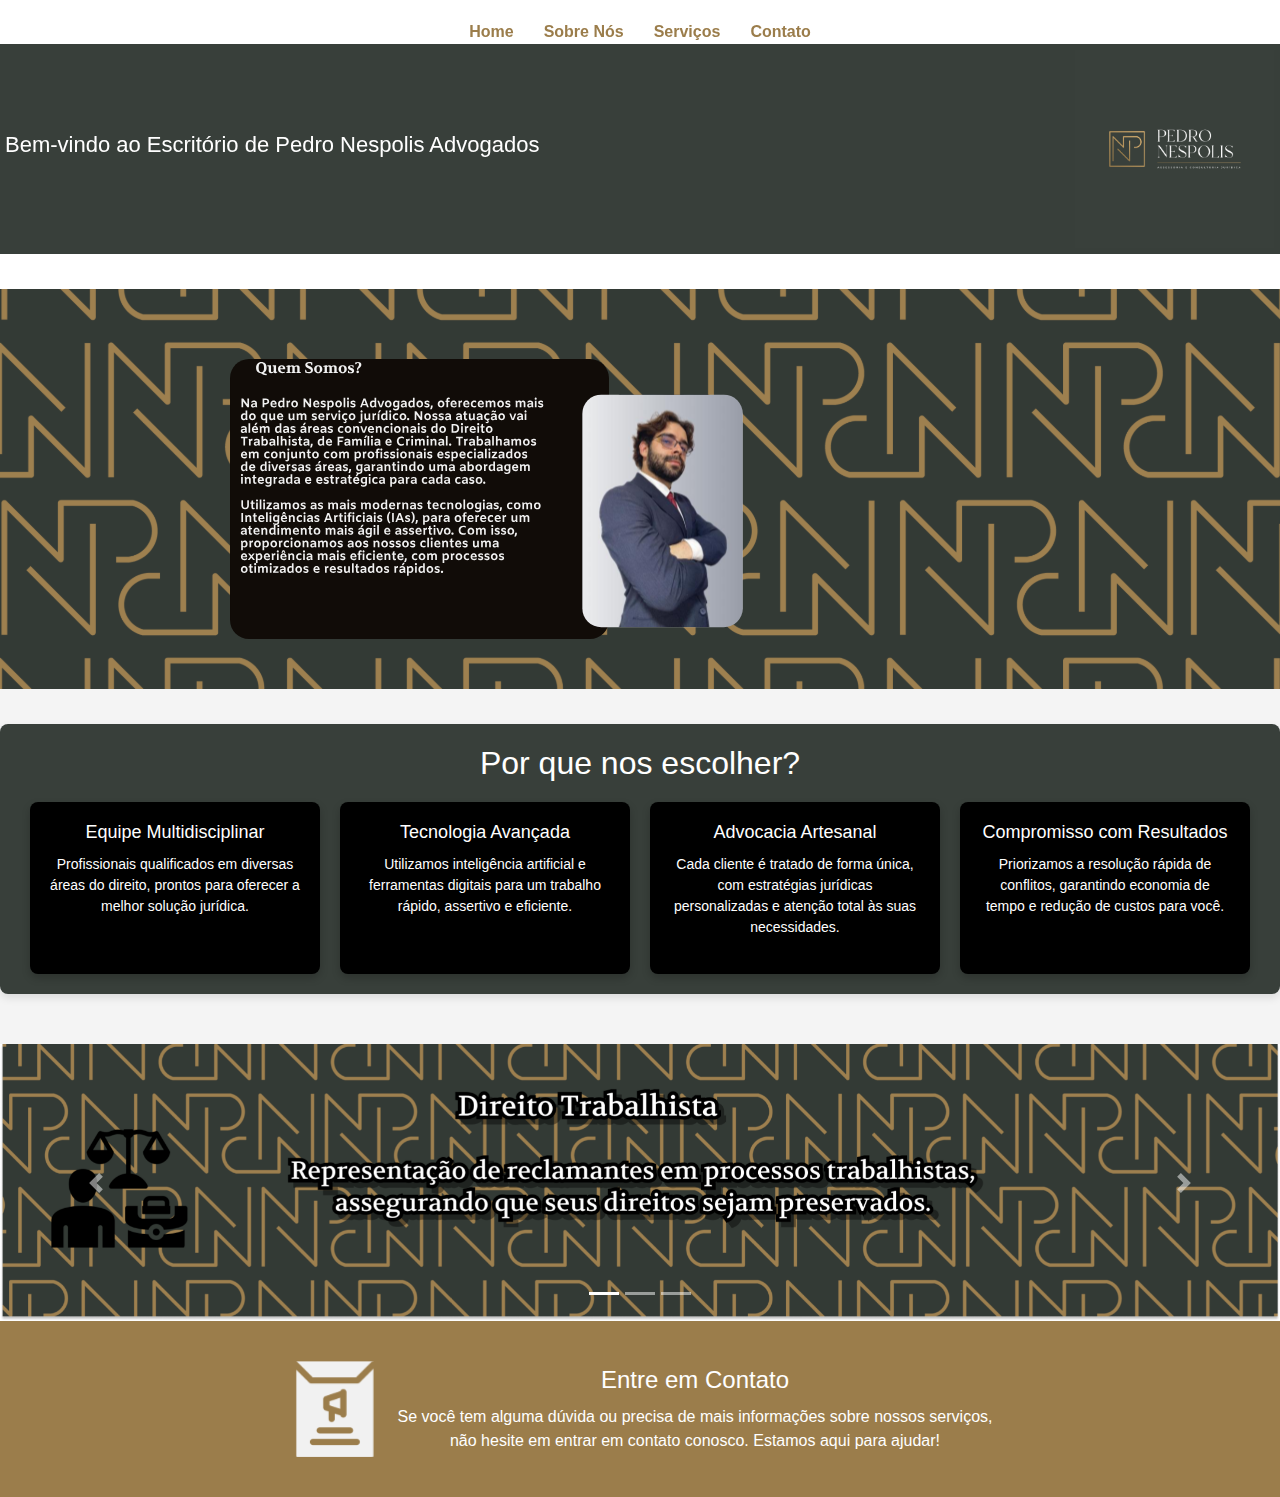
==== index.html @ 5052910b "Atualizei o estilo do conteiner e coloquei as imagens do carrocel" ====
<!DOCTYPE html>
<html lang="pt-br">
<head>
    <meta charset="UTF-8">
    <meta name="viewport" content="width=device-width, initial-scale=1.0">
    <link rel="stylesheet" href="css/style.css">
    <link rel="stylesheet" href="css/responsive.css">
    <link rel="stylesheet" href="https://unpkg.com/aos@2.3.1/dist/aos.css" />
    <link rel="stylesheet" href="https://stackpath.bootstrapcdn.com/bootstrap/4.5.2/css/bootstrap.min.css">
    <title>Advogado</title>
</head>
<body>
   
    <header>
     
        <nav>
            <ul data-aos="fade-left">
                <li><a href="#home">Home</a></li>
                <li><a href="sobrenós.html">Sobre Nós</a></li>
                <li><a href="servicos.html">Serviços</a></li>
                <li class="dropdown">
                    <a href="#contato">Contato</a>
                    <div class="dropdown-content">
                        <a href="https://wa.me/1234567890" target="_blank">WhatsApp</a>
                        <a href="mailto:example@example.com">Email</a>
                        <a href="https://instagram.com/yourprofile" target="_blank">Instagram</a>
                        <a href="https://linkedin.com/in/yourprofile" target="_blank">LinkedIn</a>
                        </div>
            </ul>
        </nav>

        <div class="logo-container">
            <h2 data-aos="fade-up">Bem-vindo ao Escritório de Pedro Nespolis Advogados</h2>
            <div class="logo">
                <img src="images/logo_principal.png" alt="Logo do Site">
            </div>
        </div>
    </header>
    <main>
        <section id="quem-somos">
            <div class="imagem-container">
                <img src="images/pattern_brilhante .svg" alt="Padrão de Fundo Quem Somos" class="imagem-principal">
                <div class="box-container">
                    <img src="images/Group 8.svg" alt="Informações Quem Somos" class="imagem-menor">
                </div>
            </div>
        </section>

        <section id="por-que-nos-escolher">
            <div class="section-container">
                <h2>Por que nos escolher?</h2>
                <div class="quadrados-container">
                    <div class="quadrado">
                        <h3>Equipe Multidisciplinar</h3>
                        <p>Profissionais qualificados em diversas áreas do direito, prontos para oferecer a melhor solução jurídica.</p>
                    </div>
                    <div class="quadrado">
                        <h3>Tecnologia Avançada</h3>
                        <p>Utilizamos inteligência artificial e ferramentas digitais para um trabalho rápido, assertivo e eficiente.</p>
                    </div>
                    <div class="quadrado">
                        <h3>Advocacia Artesanal</h3>
                        <p>Cada cliente é tratado de forma única, com estratégias jurídicas personalizadas e atenção total às suas necessidades.</p>
                    </div>
                    <div class="quadrado">
                        <h3>Compromisso com Resultados</h3>
                        <p>Priorizamos a resolução rápida de conflitos, garantindo economia de tempo e redução de custos para você.</p>
                    </div>
                </div>
            </div>
        </section>

        <!-- Seção de Carrossel -->
        <section id="carrossel">
            <div id="carouselExampleIndicators" class="carousel">
                <ol class="carousel-indicators">
                    <li data-target="#carouselExampleIndicators" data-slide-to="0" class="active"></li>
                    <li data-target="#carouselExampleIndicators" data-slide-to="1"></li>
                    <li data-target="#carouselExampleIndicators" data-slide-to="2"></li>
                </ol>
                <div class="carousel-inner">
                    <div class="carousel-item active">
                        <img src="images/trab_ca.png" class="d-block w-100" alt="Imagem 1">
                    </div>
                    <div class="carousel-item">
                        <img src="images/fam_ca.png" class="d-block w-100" alt="Imagem 2">
                    </div>
                    <div class="carousel-item">
                        <img src="images/crim_ca.png" class="d-block w-100" alt="Imagem 3">
                    </div>
                </div>
                <a class="carousel-control-prev" href="#carouselExampleIndicators" role="button" data-slide="prev">
                    <span class="carousel-control-prev-icon" aria-hidden="true"></span>
                    <span class="sr-only">Previous</span>
                </a>
                <a class="carousel-control-next" href="#carouselExampleIndicators" role="button" data-slide="next">
                    <span class="carousel-control-next-icon" aria-hidden="true"></span>
                    <span class="sr-only">Next</span>
                </a>
            </div>
        </section>

        <!-- Seção Entre em Contato -->
        <section id="entre-em-contato">
            <div class="container">
                <img src="images/contato.svg" alt="Logo Pequena" class="logo-pequena pulse-logo">
                <div class="texto-container">
                    <h2 class="pulse-text">Entre em Contato</h2>
                    <p class="pulse-text"> Se você tem alguma dúvida ou precisa de mais informações sobre nossos serviços, não hesite em entrar em contato conosco. Estamos aqui para ajudar!</p>
                </div>
            </div>
        </section>
        
    </main>

    <script src="https://unpkg.com/aos@2.3.1/dist/aos.js"></script>
    <script src="https://code.jquery.com/jquery-3.5.1.slim.min.js"></script>
    <script src="https://cdn.jsdelivr.net/npm/@popperjs/core@2.9.2/dist/umd/popper.min.js"></script>
    <script src="https://stackpath.bootstrapcdn.com/bootstrap/4.5.2/js/bootstrap.min.js"></script>
    <script>
        AOS.init();
    </script>
</body>
</html>
---- css/style.css ----
* {
    margin:0;
    padding:0;
    box-sizing: border-box;

}

body{
    font-family: Arial, Helvetica, sans-serif;
    background-color: #F4F4F4;

}
header {
    background-color: white;
    padding: 20px 0;
    text-align: center;
  }
  
  header ul {
    list-style: none;
    padding: 0;
    margin: 0;
    display: flex;
    justify-content: center;
  }
  
  header ul li {
    margin: 0 15px;
  }
  
  header ul li a {
    text-decoration: none;
    color: #9B7D4B;
    font-weight: bold;
  }
  .dropdown {
    position: relative;
}

.dropdown-content {
    display: none;
    position: absolute;
    background-color: #fff;
    min-width: 160px;
    box-shadow: 0px 8px 16px 0px rgba(0,0,0,0.2);
    z-index: 1;
    top: 100%;
    left: 0;
    text-align: left;
    padding: 10px 0;
}

.dropdown-content a {
    color: #9B7D4B;
    padding: 12px 16px;
    text-decoration: none;
    display: block;
}

.dropdown-content a:hover {
    background-color: #f1f1f1;
}

.dropdown:hover .dropdown-content {
    display: block;
}

.dropdown:hover > a {
    color: #6B4F33;
}
  
  .logo-container {
    background-color:#383F3A;
    padding: 5px;
    display: flex;
    justify-content: space-between;
    align-items: center;
  }
  .logo-container h2{
    color:white;
    font-size: 22px;
  }
  
  .logo img {
    height: 200px;
  }
  
/* Container da imagem maior */
.imagem-container {
    top: 15px;
    position: relative; 
    width: 100%;
    height: 400px;
    overflow: hidden; 
    padding: 10px;
    display: flex;
    justify-content: center;
    align-items: center;
}

/* Container para a caixa de texto e imagem menor */
.box-container {
    position: absolute; 
    bottom: 50px; 
    right: 100px; 
    display: flex; 
    align-items: center; 
    justify-content: center; 
    z-index: 10; 
    background-color: transparent; 
}

/* Imagem menor */
.imagem-menor {
    width: 950px; 
    height: auto; 
    object-fit: contain;
}

/* Seção Por que nos escolher */
#por-que-nos-escolher {
    padding: 50px 0;
    background-color: #f4f4f4; 
    text-align: center; 
}

/* Container da seção */
/* Container verde */
.section-container {
    background-color: #383F3A; 
    padding: 20px; 
    border-radius: 8px; 
    box-shadow: 0 4px 8px rgba(0, 0, 0, 0.1); 
    position: relative; 
}

/* Título da seção */
.section-container h2 {
    text-align: center; 
    color: white; 
    margin-bottom: 20px; 
}

/* Container dos quadrados */
.quadrados-container {
    display: flex;
    flex-wrap: wrap;
    gap: 20px; 
    justify-content: center; 
}

/* Quadrados */
.quadrado {
    background-color: black;
    color: white;
    padding: 20px;
    width: calc(25% - 20px); 
    box-sizing: border-box;
    border-radius: 8px; 
    box-shadow: 0 4px 8px rgba(0, 0, 0, 0.2); 
    transition: transform 0.3s, box-shadow 0.3s; 
}

.quadrado:hover {
    transform: scale(1.05); /* Aumenta o tamanho ao passar o mouse */
    box-shadow: 0 8px 16px rgba(0, 0, 0, 0.3); 
}

.quadrado h3 {
    font-size: 18px;
    margin-bottom: 10px; 
}

.quadrado p {
    font-size: 14px;
    line-height: 1.5;
}


#entre-em-contato {
    background-color: #9B7D4B; 
    padding: 40px 0; 
    display: flex;
    justify-content: center; 
}

#entre-em-contato .container {
    display: flex;
    align-items: center;
    justify-content: center;
    text-align: center;
    max-width: 1200px; 
    width: 100%;
    position: relative; 
}

#entre-em-contato .logo-pequena {
    width: 100px; 
    height: auto;
    margin-right: 10px; 
    animation: pulse 2s infinite;
}

#entre-em-contato .texto-container {
    color: white; 
    max-width: 600px; 
}

#entre-em-contato h2 {
    margin: 0;
    font-size: 24px; 
}

#entre-em-contato p {
    margin: 10px 0 0;
    font-size: 16px; 
}

.pulse-text {
    animation: pulse 2s infinite; 
}

@keyframes pulse {
    0% {
        transform: scale(1);
        opacity: 1;
    }
    50% {
        transform: scale(1.1);
        opacity: 0.8;
    }
    100% {
        transform: scale(1);
        opacity: 1;
    }
}
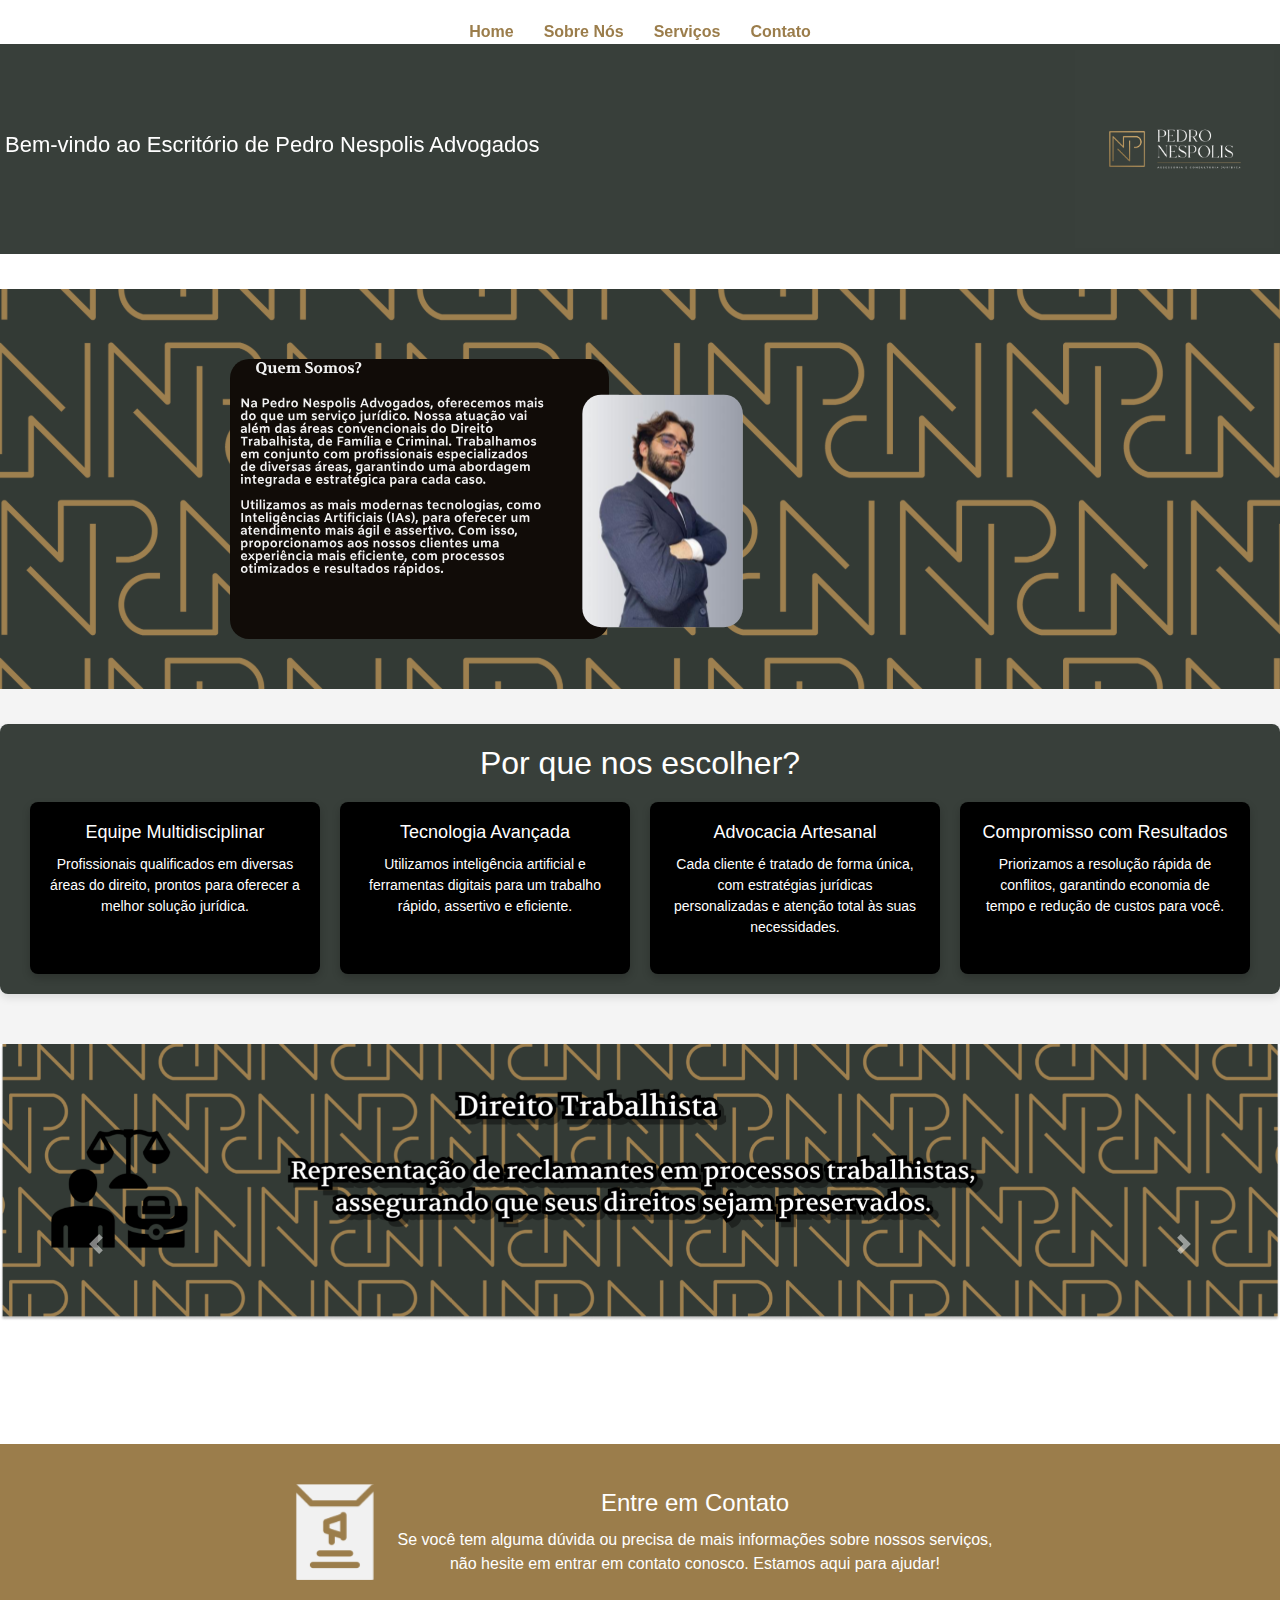
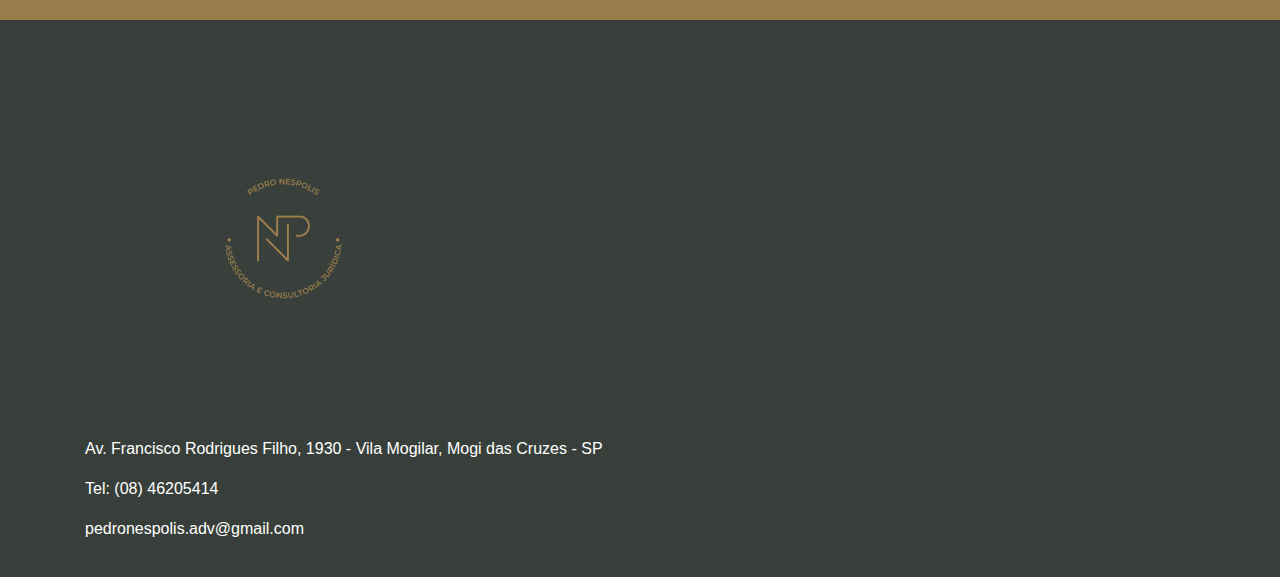
==== commit 839c5fb9: "Atualizei o estilo do conteiner e coloquei as imagens do carrocel, comecei a criar o footer" ====
--- a/index.html
+++ b/index.html
@@ -121,6 +121,22 @@
         AOS.init();
     </script>
 </body>
+<footer>
+    <div class="container">
+      <div class="row">
+        <div class="col-md-6">
+          <img src="images/logo_footer.png" alt="Logo da empresa">
+          <p>Av. Francisco Rodrigues Filho, 1930 - Vila Mogilar, Mogi das Cruzes - SP</p>
+          <p>Tel: (08) 46205414</p>
+          <p>pedronespolis.adv@gmail.com</p>
+        </div>
+        <div class="col-md-6 text-right">
+          <a href="#" target="_blank"><i class="whatsapp"></i></a>
+          <a href="#" target="_blank"><i class="instagram"></i></a>
+        </div>
+      </div>
+    </div>
+  </footer>
 </html>
 
 
--- a/css/style.css
+++ b/css/style.css
@@ -69,21 +69,21 @@
     color: #6B4F33;
 }
   
-  .logo-container {
+.logo-container {
     background-color:#383F3A;
     padding: 5px;
     display: flex;
     justify-content: space-between;
     align-items: center;
-  }
-  .logo-container h2{
+}
+.logo-container h2{
     color:white;
     font-size: 22px;
-  }
-  
-  .logo img {
+}
+  
+.logo img {
     height: 200px;
-  }
+}
   
 /* Container da imagem maior */
 .imagem-container {
@@ -175,7 +175,13 @@
     font-size: 14px;
     line-height: 1.5;
 }
-
+.carousel{
+    margin: 0;
+    width: 100%;
+    height: 400px; 
+    padding: 0;
+    
+}
 
 #entre-em-contato {
     background-color: #9B7D4B; 
@@ -219,6 +225,24 @@
 .pulse-text {
     animation: pulse 2s infinite; 
 }
+footer {
+    background-color: #383F3A;
+    color: #fff;
+    padding: 20px;
+    min-height: 150px; /* Garante a altura mínima */
+    display: flex; /* Permite alinhar os elementos verticalmente */
+    align-items: center; /* Centraliza os elementos verticalmente */
+  }
+  
+  .container {
+    max-width: 1140px;
+  }
+  
+  .fab {
+    font-size: 24px;
+    margin: 0 10px;
+  }
+
 
 @keyframes pulse {
     0% {
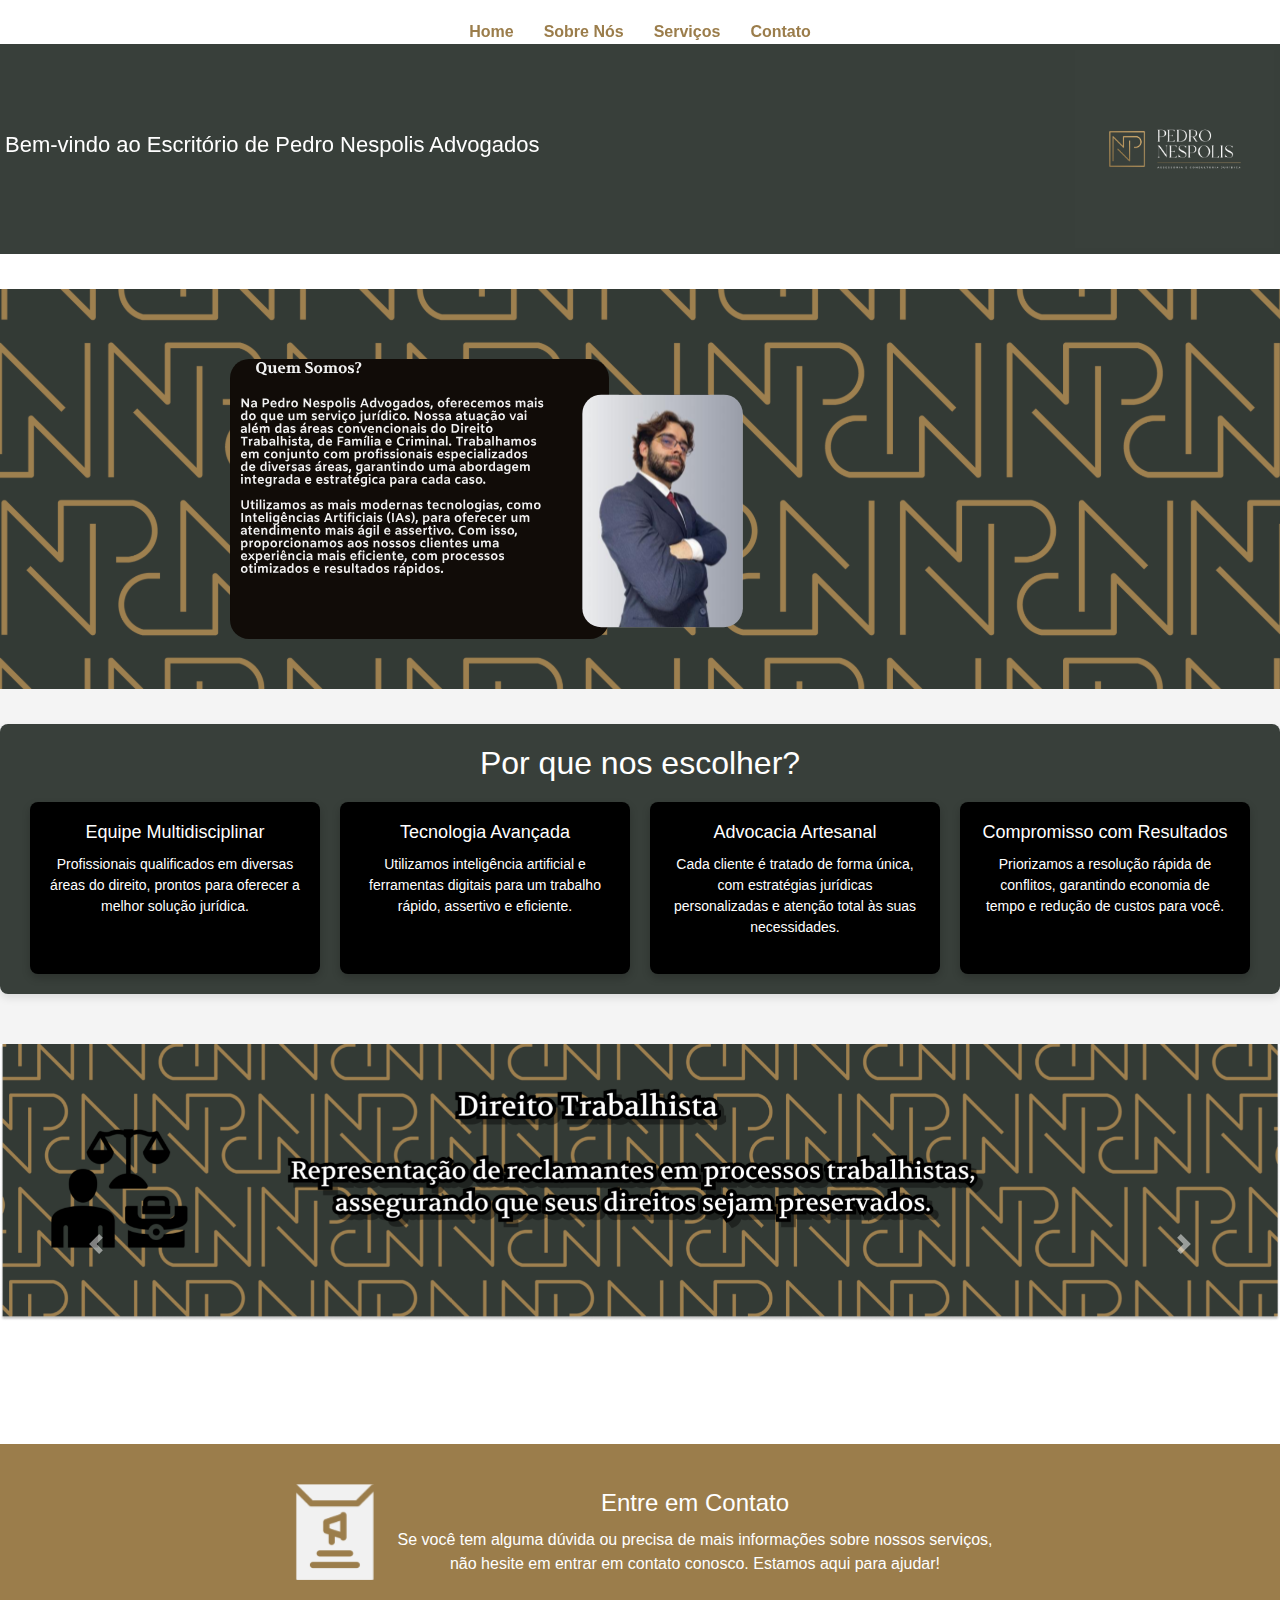
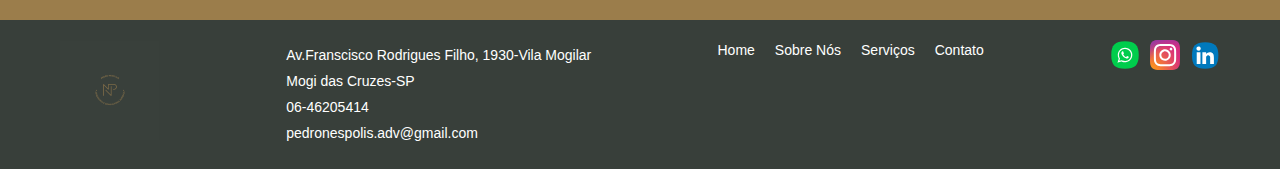
==== commit 44ed08be: "Fiz o footer, só agora linkar os social midia" ====
--- a/index.html
+++ b/index.html
@@ -120,23 +120,31 @@
     <script>
         AOS.init();
     </script>
+    <footer>
+		<div class="footer-container">
+			<div class="footer-logo">
+				<img src="images/logo_footer.png" alt="Logo">
+			</div>
+			<div class="footer-info">
+				<p>Av.Franscisco Rodrigues Filho, 1930-Vila Mogilar</p>
+				<p>Mogi das Cruzes-SP</p>
+				<p>06-46205414</p>
+				<p>pedronespolis.adv@gmail.com</p>
+			</div>
+			<nav class="footer-nav">
+				<a href="#home">Home</a>
+				<a href="#sobre">Sobre Nós</a>
+				<a href="#servicos">Serviços</a>
+				<a href="#contato">Contato</a>
+			</nav>
+			<div class="footer-social">
+				<a href="https://facebook.com" target="_blank"><img src="images/whats_footer.svg" alt="WhatsApp"></a>
+				<a href="https://instagram.com" target="_blank"><img src="images/insta_footer.svg" alt="Instagram"></a>
+				<a href="https://twitter.com" target="_blank"><img src="images/linkedin.svg" alt="LinkedIn"></a>
+			</div>
+		</div>
+	</footer>
 </body>
-<footer>
-    <div class="container">
-      <div class="row">
-        <div class="col-md-6">
-          <img src="images/logo_footer.png" alt="Logo da empresa">
-          <p>Av. Francisco Rodrigues Filho, 1930 - Vila Mogilar, Mogi das Cruzes - SP</p>
-          <p>Tel: (08) 46205414</p>
-          <p>pedronespolis.adv@gmail.com</p>
-        </div>
-        <div class="col-md-6 text-right">
-          <a href="#" target="_blank"><i class="whatsapp"></i></a>
-          <a href="#" target="_blank"><i class="instagram"></i></a>
-        </div>
-      </div>
-    </div>
-  </footer>
 </html>
 
 
--- a/css/style.css
+++ b/css/style.css
@@ -225,24 +225,75 @@
 .pulse-text {
     animation: pulse 2s infinite; 
 }
+main {
+    flex: 1; /* Faz com que o main ocupe o espaço disponível restante */
+}
+
 footer {
-    background-color: #383F3A;
-    color: #fff;
-    padding: 20px;
-    min-height: 150px; /* Garante a altura mínima */
-    display: flex; /* Permite alinhar os elementos verticalmente */
-    align-items: center; /* Centraliza os elementos verticalmente */
-  }
-  
-  .container {
-    max-width: 1140px;
-  }
-  
-  .fab {
-    font-size: 24px;
-    margin: 0 10px;
-  }
-
+    background-color: #383F3A; /* Cor de fundo cinza */
+    padding: 20px 0;
+    width: 100%;
+    box-sizing: border-box; /* Inclui o padding na altura total do footer */
+}
+
+.footer-container {
+    display: flex;
+    justify-content: space-between;
+    align-items: flex-start;
+    max-width: 1200px;
+    margin: 0 auto;
+    padding: 0 20px;
+    box-sizing: border-box; /* Inclui o padding na largura total do container */
+}
+
+.footer-logo {
+    margin-right: 0; /* Adiciona espaço à direita do logo */
+    display: flex;
+    align-items:flex-end; /* Alinha verticalmente o logo */
+}
+
+.footer-logo img {
+    max-height: 100px; /* Define a altura máxima da imagem */
+    width: auto; /* Mantém a proporção da imagem */
+}
+
+.footer-info {
+    text-align: left;
+    color: white;
+    
+}
+
+.footer-info p {
+    margin: 5px 0;
+    font-size: 14px;
+    line-height: 1.5;
+    
+}
+
+.footer-nav {
+    display: flex;
+    gap: 20px;
+    align-items: center;
+    
+}
+
+.footer-nav a {
+    text-decoration: none;
+    color: white;
+    font-size: 14px;
+    line-height: 1.5;
+}
+
+.footer-social {
+    display: flex;
+    gap: 10px;
+    align-items: center;
+}
+
+.footer-social a img {
+    width: 30px;
+    height: 30px;
+}
 
 @keyframes pulse {
     0% {
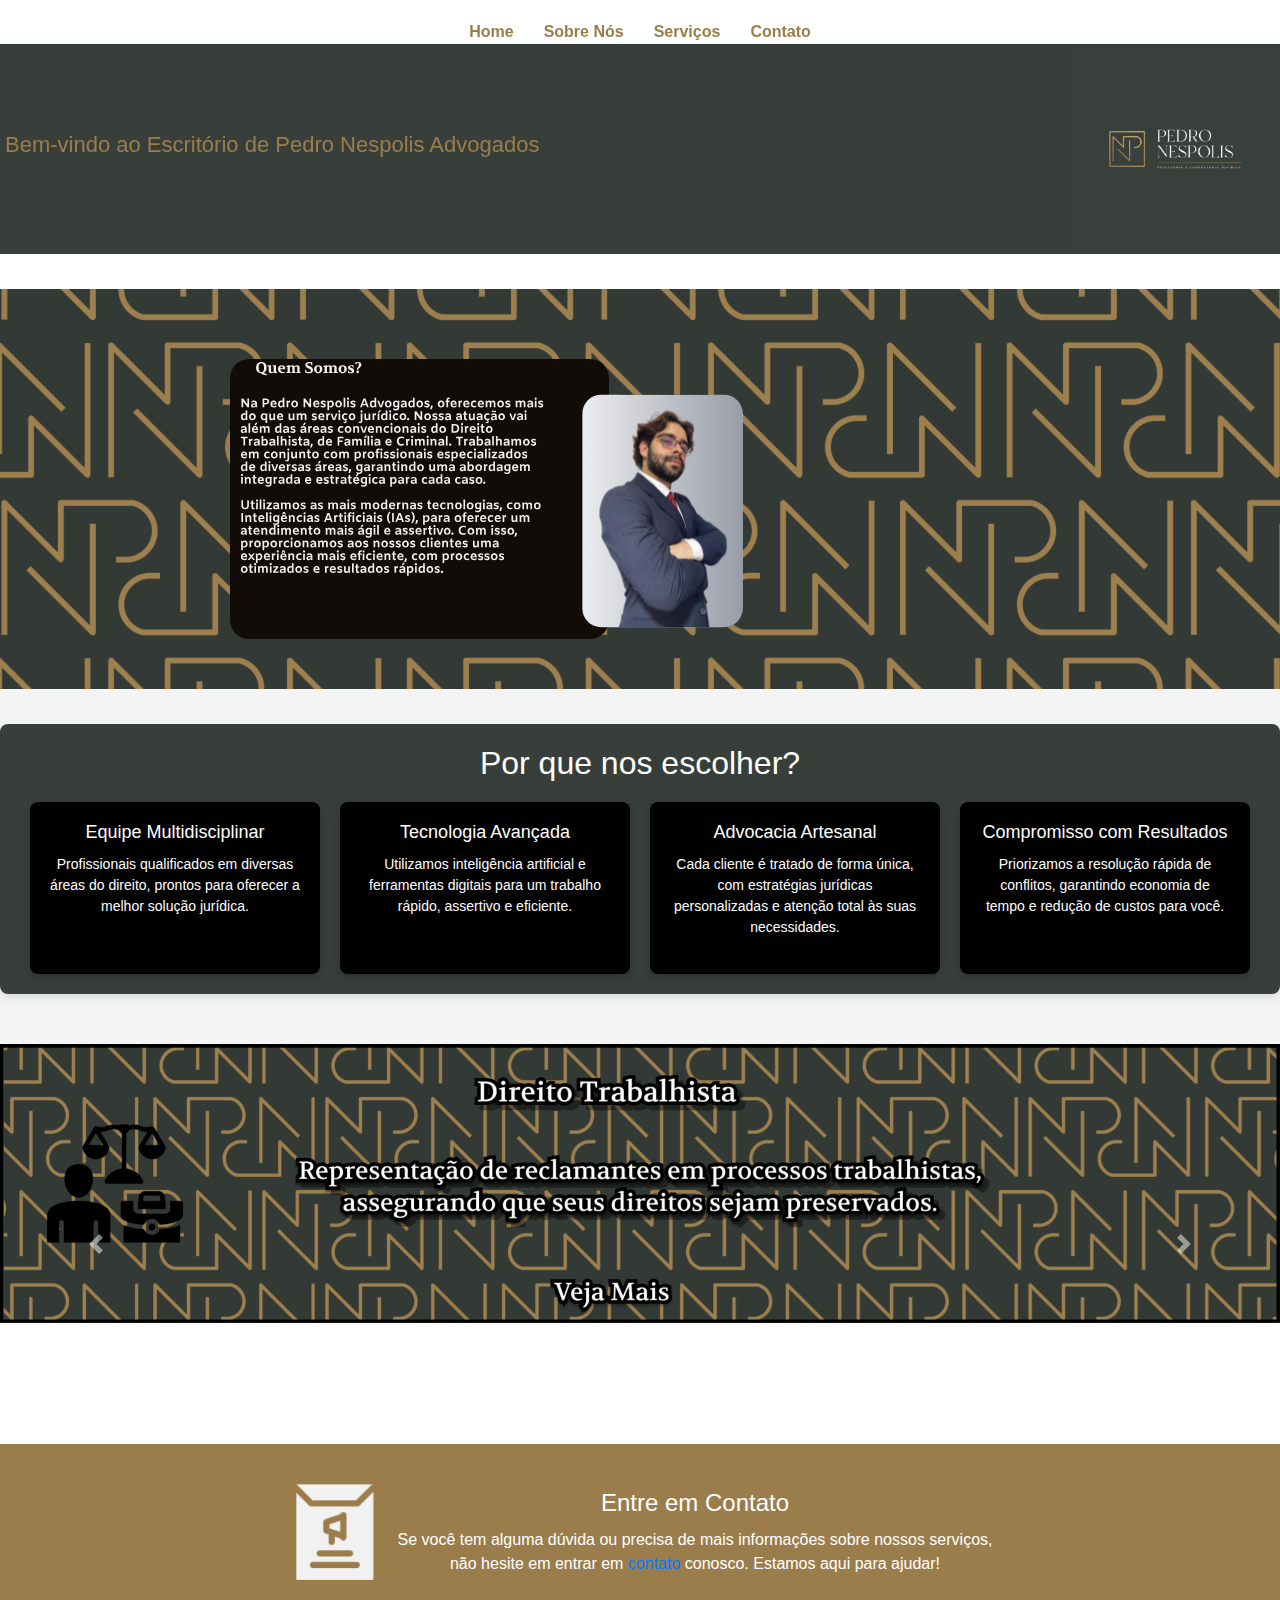
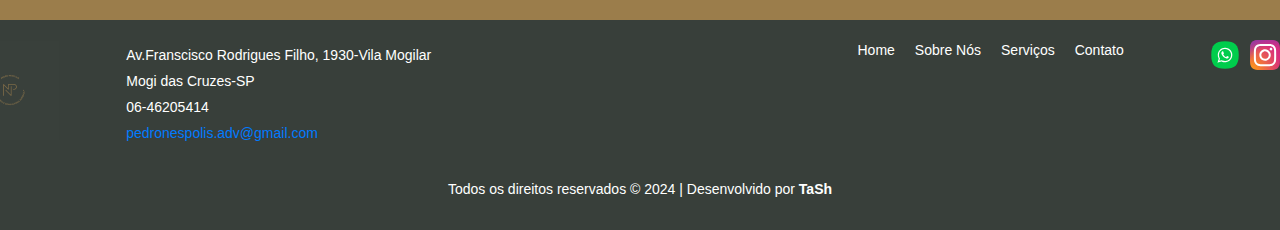
==== commit 48361971: "Arrumei o footer, adicionei link e aba de servicos feitas" ====
--- a/index.html
+++ b/index.html
@@ -21,10 +21,10 @@
                 <li class="dropdown">
                     <a href="#contato">Contato</a>
                     <div class="dropdown-content">
-                        <a href="https://wa.me/1234567890" target="_blank">WhatsApp</a>
-                        <a href="mailto:example@example.com">Email</a>
+                        <a href="https://api.whatsapp.com/send/?phone=%2B5511998701465&text&type=phone_number&app_absent=0" target="_blank">WhatsApp</a>
+                        <a href="mailto:pedronespolis.adv@gmail.com">Email</a>
                         <a href="https://instagram.com/yourprofile" target="_blank">Instagram</a>
-                        <a href="https://linkedin.com/in/yourprofile" target="_blank">LinkedIn</a>
+                        <a href="" target="_blank">LinkedIn</a>
                         </div>
             </ul>
         </nav>
@@ -80,7 +80,7 @@
                 </ol>
                 <div class="carousel-inner">
                     <div class="carousel-item active">
-                        <img src="images/trab_ca.png" class="d-block w-100" alt="Imagem 1">
+                        <img src="images/trabalhista_canew.png" class="d-block w-100" alt="Imagem 1">
                     </div>
                     <div class="carousel-item">
                         <img src="images/fam_ca.png" class="d-block w-100" alt="Imagem 2">
@@ -106,7 +106,7 @@
                 <img src="images/contato.svg" alt="Logo Pequena" class="logo-pequena pulse-logo">
                 <div class="texto-container">
                     <h2 class="pulse-text">Entre em Contato</h2>
-                    <p class="pulse-text"> Se você tem alguma dúvida ou precisa de mais informações sobre nossos serviços, não hesite em entrar em contato conosco. Estamos aqui para ajudar!</p>
+                    <p class="pulse-text"> Se você tem alguma dúvida ou precisa de mais informações sobre nossos serviços, não hesite em entrar em <a href="https://api.whatsapp.com/send/?phone=%2B5511998701465&text&type=phone_number&app_absent=0" target="_blank">contato</a> conosco. Estamos aqui para ajudar!</p>
                 </div>
             </div>
         </section>
@@ -129,20 +129,23 @@
 				<p>Av.Franscisco Rodrigues Filho, 1930-Vila Mogilar</p>
 				<p>Mogi das Cruzes-SP</p>
 				<p>06-46205414</p>
-				<p>pedronespolis.adv@gmail.com</p>
+				<p><a href="mailto:pedronespolis.adv@gmail.com">pedronespolis.adv@gmail.com</a></p>
 			</div>
 			<nav class="footer-nav">
-				<a href="#home">Home</a>
-				<a href="#sobre">Sobre Nós</a>
-				<a href="#servicos">Serviços</a>
+				<a href="index.html" target="_blank">Home</a>
+				<a href="sobrenós.html" target="_blank">Sobre Nós</a>
+				<a href="servicos.html" target="_blank">Serviços</a>
 				<a href="#contato">Contato</a>
 			</nav>
 			<div class="footer-social">
-				<a href="https://facebook.com" target="_blank"><img src="images/whats_footer.svg" alt="WhatsApp"></a>
+				<a href="https://api.whatsapp.com/send/?phone=%2B5511998701465&text&type=phone_number&app_absent=0" target="_blank"><img src="images/whats_footer.svg" alt="WhatsApp"></a>
 				<a href="https://instagram.com" target="_blank"><img src="images/insta_footer.svg" alt="Instagram"></a>
-				<a href="https://twitter.com" target="_blank"><img src="images/linkedin.svg" alt="LinkedIn"></a>
+				<a href="https://www.linkedin.com/in/pedro-nespolis-b517612b5/" target="_blank"><img src="images/linkedin.svg" alt="LinkedIn"></a>
 			</div>
 		</div>
+        <div class="footer-credits">
+            <p>Todos os direitos reservados &copy; 2024 | Desenvolvido por <strong>TaSh</strong></p>
+        </div>
 	</footer>
 </body>
 </html>
--- a/css/style.css
+++ b/css/style.css
@@ -77,7 +77,7 @@
     align-items: center;
 }
 .logo-container h2{
-    color:white;
+    color:#9B7D4B;
     font-size: 22px;
 }
   
@@ -247,10 +247,12 @@
 }
 
 .footer-logo {
-    margin-right: 0; /* Adiciona espaço à direita do logo */
-    display: flex;
-    align-items:flex-end; /* Alinha verticalmente o logo */
-}
+    margin-right: 0; /* Remove qualquer margem à direita */
+    transform: translateX(-100px); 
+    display: flex;
+    align-items: flex-end; /* Alinha verticalmente a logo */
+}
+
 
 .footer-logo img {
     max-height: 100px; /* Define a altura máxima da imagem */
@@ -260,6 +262,7 @@
 .footer-info {
     text-align: left;
     color: white;
+    transform:translate(-160px);
     
 }
 
@@ -274,6 +277,7 @@
     display: flex;
     gap: 20px;
     align-items: center;
+    transform: translate(140px);
     
 }
 
@@ -288,12 +292,31 @@
     display: flex;
     gap: 10px;
     align-items: center;
+    transform: translate(100px);
 }
 
 .footer-social a img {
     width: 30px;
     height: 30px;
 }
+.footer-credits {
+    text-align: center;
+    margin-top: 20px;
+    color: white;
+    background-color: #383F3A; /* Mantém o mesmo fundo do footer */
+    padding: 10px 0;
+}
+
+.footer-credits p {
+    margin: 0;
+    font-size: 14px;
+    line-height: 1.5;
+}
+
+.footer-credits strong {
+    font-weight: bold;
+}
+
 
 @keyframes pulse {
     0% {
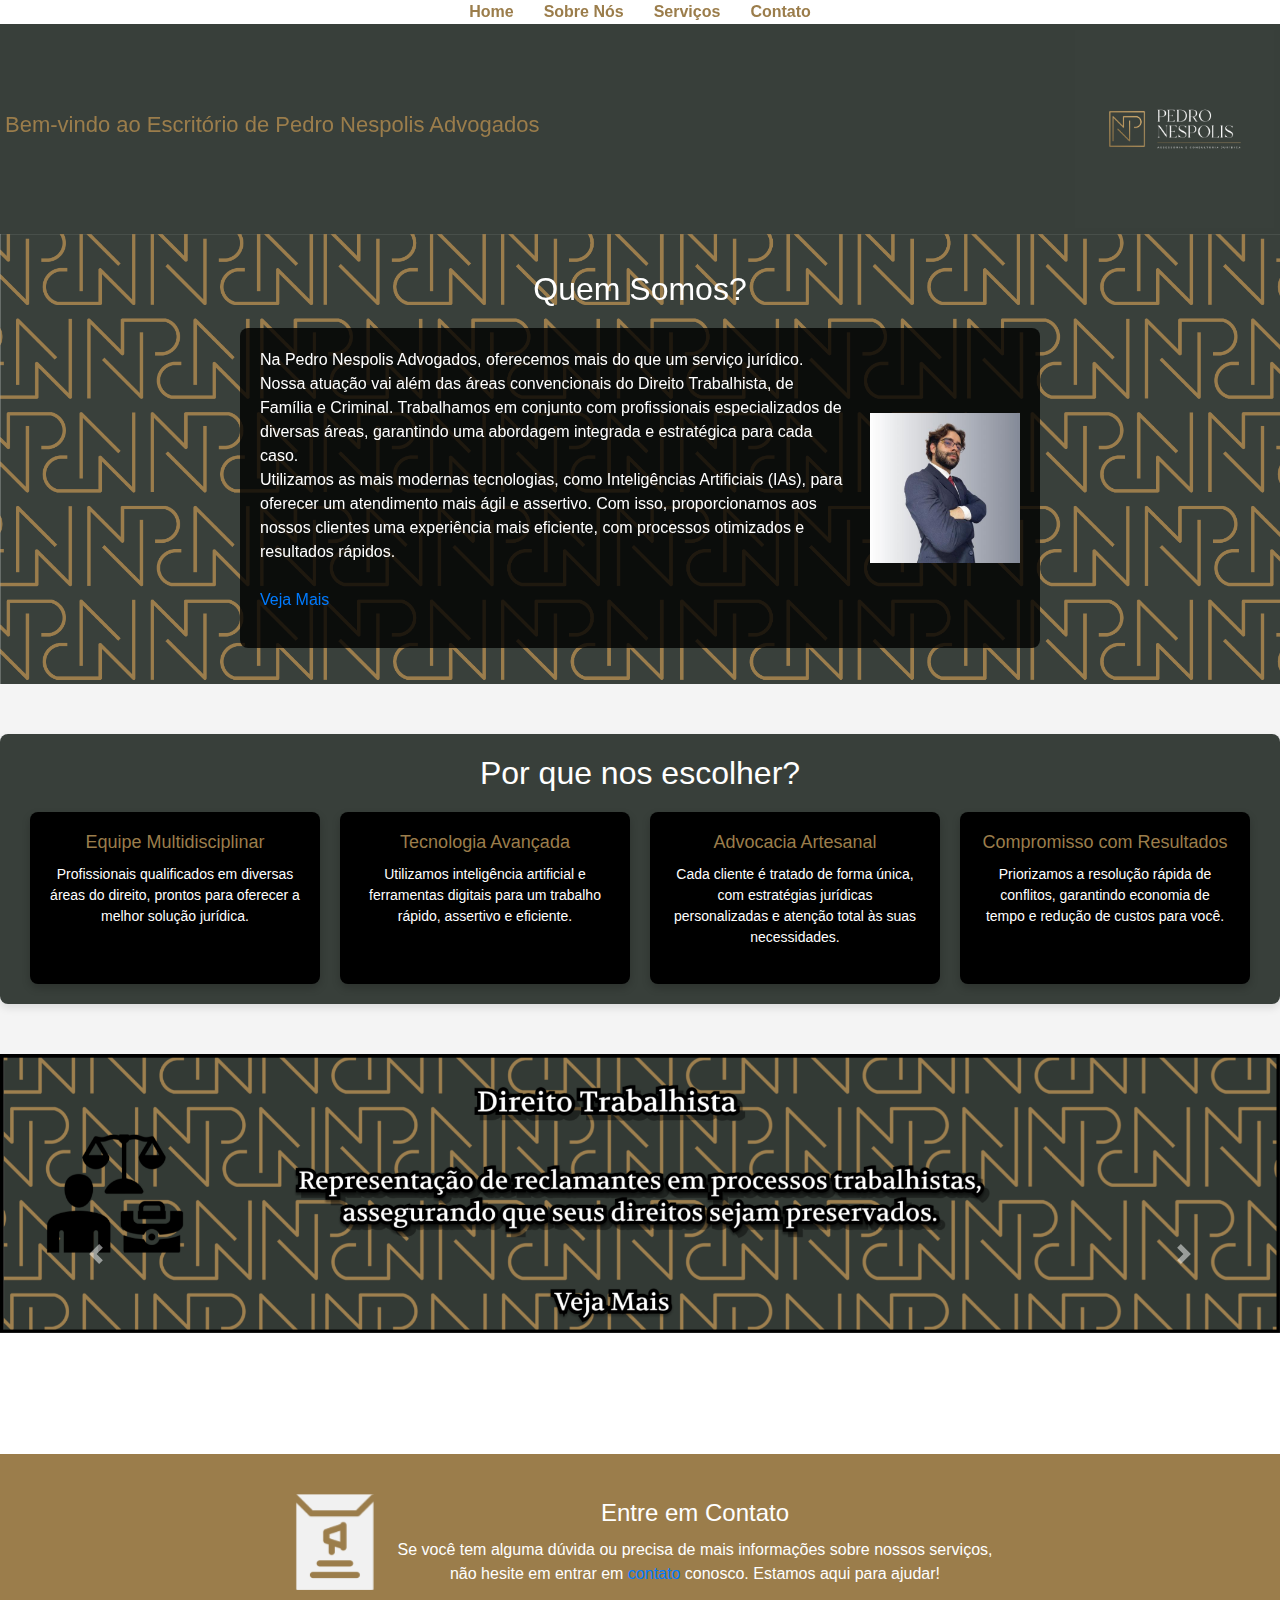
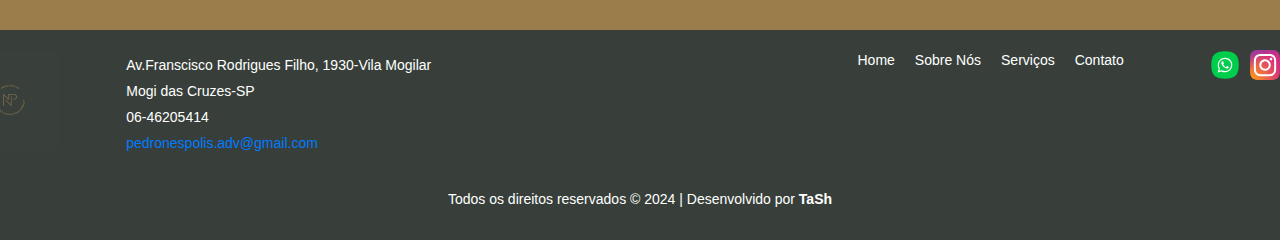
==== commit 1864b234: "Atualizacoes e processo de responsividade" ====
--- a/index.html
+++ b/index.html
@@ -12,8 +12,13 @@
 <body>
    
     <header>
-     
         <nav>
+            <!-- Ícone do Menu Hambúrguer -->
+            <div class="menu-hamburger">
+                <span></span>
+                <span></span>
+                <span></span>
+            </div>
             <ul data-aos="fade-left">
                 <li><a href="#home">Home</a></li>
                 <li><a href="sobrenós.html">Sobre Nós</a></li>
@@ -24,28 +29,36 @@
                         <a href="https://api.whatsapp.com/send/?phone=%2B5511998701465&text&type=phone_number&app_absent=0" target="_blank">WhatsApp</a>
                         <a href="mailto:pedronespolis.adv@gmail.com">Email</a>
                         <a href="https://instagram.com/yourprofile" target="_blank">Instagram</a>
-                        <a href="" target="_blank">LinkedIn</a>
-                        </div>
+                        <a href="https://www.linkedin.com/in/pedro-nespolis-b517612b5/" target="_blank">LinkedIn</a>
+                    </div>
+                </li>
             </ul>
         </nav>
-
         <div class="logo-container">
             <h2 data-aos="fade-up">Bem-vindo ao Escritório de Pedro Nespolis Advogados</h2>
             <div class="logo">
-                <img src="images/logo_principal.png" alt="Logo do Site">
+                <a href="index.html"><img src="images/logo_principal.png" alt="Logo do Site"></a>
             </div>
         </div>
+       
     </header>
     <main>
         <section id="quem-somos">
             <div class="imagem-container">
-                <img src="images/pattern_brilhante .svg" alt="Padrão de Fundo Quem Somos" class="imagem-principal">
-                <div class="box-container">
-                    <img src="images/Group 8.svg" alt="Informações Quem Somos" class="imagem-menor">
+                <img src="images/pattern_qmsomos.png" alt="Padrão de Fundo Quem Somos" class="imagem-principal">
+                <h2 class="titulo-principal" data-aos="fade-up">Quem Somos?</h2> <!-- Título sobre a imagem de fundo -->
+        <div class="box-container" data-aos="fade-up">
+                    <div class="box-texto">
+                        <p>Na Pedro Nespolis Advogados, oferecemos mais do que um serviço jurídico. Nossa atuação vai além das áreas convencionais do Direito Trabalhista, de Família e Criminal. Trabalhamos em conjunto com profissionais especializados de diversas áreas, garantindo uma abordagem integrada e estratégica para cada caso.<br>
+                            Utilizamos as mais modernas tecnologias, como Inteligências Artificiais (IAs), para oferecer um atendimento mais ágil e assertivo. Com isso, proporcionamos aos nossos clientes uma experiência mais eficiente, com processos otimizados e resultados rápidos.<br><br>
+                            <a href="sobrenós.html" target="_blank">Veja Mais</a>
+                        </p>
+                    </div>
+                    <img src="images/foto_pedroqmsomos.jpg" alt="Imagem Lateral" class="imagem-interna">
                 </div>
             </div>
         </section>
-
+    
         <section id="por-que-nos-escolher">
             <div class="section-container">
                 <h2>Por que nos escolher?</h2>
@@ -80,13 +93,17 @@
                 </ol>
                 <div class="carousel-inner">
                     <div class="carousel-item active">
-                        <img src="images/trabalhista_canew.png" class="d-block w-100" alt="Imagem 1">
+                        <a href="servicos.html"><img src="images/trabalhista_canew.png" class="d-block w-100" alt="Imagem 1"></a>
                     </div>
-                    <div class="carousel-item">
-                        <img src="images/fam_ca.png" class="d-block w-100" alt="Imagem 2">
+                    <a href="servicos.html">
+                        <div class="carousel-item">
+                            <img src="images/fam_ca.png" class="d-block w-100" alt="Imagem 2">
+                    </a>
                     </div>
-                    <div class="carousel-item">
-                        <img src="images/crim_ca.png" class="d-block w-100" alt="Imagem 3">
+                    <a href="servicos.html">
+                        <div class="carousel-item">
+                            <img src="images/crim_ca.png" class="d-block w-100" alt="Imagem 3">
+                    </a>
                     </div>
                 </div>
                 <a class="carousel-control-prev" href="#carouselExampleIndicators" role="button" data-slide="prev">
@@ -111,15 +128,8 @@
             </div>
         </section>
         
-    </main>
-
-    <script src="https://unpkg.com/aos@2.3.1/dist/aos.js"></script>
-    <script src="https://code.jquery.com/jquery-3.5.1.slim.min.js"></script>
-    <script src="https://cdn.jsdelivr.net/npm/@popperjs/core@2.9.2/dist/umd/popper.min.js"></script>
-    <script src="https://stackpath.bootstrapcdn.com/bootstrap/4.5.2/js/bootstrap.min.js"></script>
-    <script>
-        AOS.init();
-    </script>
+    </main> 
+    
     <footer>
 		<div class="footer-container">
 			<div class="footer-logo">
@@ -132,9 +142,9 @@
 				<p><a href="mailto:pedronespolis.adv@gmail.com">pedronespolis.adv@gmail.com</a></p>
 			</div>
 			<nav class="footer-nav">
-				<a href="index.html" target="_blank">Home</a>
-				<a href="sobrenós.html" target="_blank">Sobre Nós</a>
-				<a href="servicos.html" target="_blank">Serviços</a>
+				<a href="index.html" >Home</a>
+				<a href="sobrenós.html" >Sobre Nós</a>
+				<a href="servicos.html" >Serviços</a>
 				<a href="#contato">Contato</a>
 			</nav>
 			<div class="footer-social">
@@ -147,6 +157,24 @@
             <p>Todos os direitos reservados &copy; 2024 | Desenvolvido por <strong>TaSh</strong></p>
         </div>
 	</footer>
+    <script src="https://unpkg.com/aos@2.3.1/dist/aos.js"></script>
+    <script src="https://code.jquery.com/jquery-3.5.1.slim.min.js"></script>
+    <script src="https://cdn.jsdelivr.net/npm/@popperjs/core@2.9.2/dist/umd/popper.min.js"></script>
+    <script src="https://stackpath.bootstrapcdn.com/bootstrap/4.5.2/js/bootstrap.min.js"></script>
+    <script>
+        document.addEventListener('DOMContentLoaded', function() {
+            const menuHamburger = document.querySelector('.menu-hamburger');
+            const navMenu = document.querySelector('nav ul');
+    
+            menuHamburger.addEventListener('click', function() {
+                navMenu.classList.toggle('active');
+            });
+        });
+    </script>
+    
+     <script>
+        AOS.init();
+    </script>
 </body>
 </html>
 
--- a/css/style.css
+++ b/css/style.css
@@ -10,6 +10,8 @@
     background-color: #F4F4F4;
 
 }
+
+
 header {
     background-color: white;
     padding: 20px 0;
@@ -84,38 +86,68 @@
 .logo img {
     height: 200px;
 }
-  
-/* Container da imagem maior */
 .imagem-container {
-    top: 15px;
     position: relative; 
     width: 100%;
-    height: 400px;
+    height: 450px; /* Aumentado um pouco para acomodar o título */
     overflow: hidden; 
-    padding: 10px;
-    display: flex;
+    display: flex;
+    flex-direction: column; /* Organiza o título e o conteúdo verticalmente */
     justify-content: center;
     align-items: center;
 }
 
-/* Container para a caixa de texto e imagem menor */
+/* Imagem de fundo */
+.imagem-principal {
+    width: 100%;
+    height: auto;
+    position: absolute; /* Garante que a imagem de fundo fique atrás do conteúdo */
+    top: 0;
+    left: 0;
+    z-index: 1; /* Baixo z-index para ficar abaixo do conteúdo */
+}
+
+/* Título sobre a imagem, acima do box */
+.titulo-principal {
+    z-index: 2; /* Assegura que o título fique acima da imagem */
+    color: white;
+    font-size: 32px;
+    text-align: center;
+    margin-bottom: 20px;
+    position: relative; /* Garante que o título seja posicionado corretamente */
+}
+/* Container para o box de texto e imagem */
 .box-container {
-    position: absolute; 
-    bottom: 50px; 
-    right: 100px; 
-    display: flex; 
-    align-items: center; 
-    justify-content: center; 
-    z-index: 10; 
-    background-color: transparent; 
-}
-
-/* Imagem menor */
-.imagem-menor {
-    width: 950px; 
-    height: auto; 
-    object-fit: contain;
-}
+    display: flex;
+    align-items: center;
+    z-index: 2; /* Certifique-se de que o z-index seja maior que o da imagem de fundo */
+    background-color: rgba(0, 0, 0, 0.8); /* Fundo preto com transparência */
+    padding: 20px;
+    border-radius: 8px; /* Cantos arredondados */
+    max-width: 800px;
+    text-align: left;
+    position: relative; /* Necessário para o posicionamento correto */
+}
+
+/* Estilos para o conteúdo do box */
+.box-texto {
+    color: white;
+    display: flex;
+    align-items: center;
+}
+
+/* Estilos para a imagem dentro do box */
+.imagem-interna {
+    max-width: 150px; /* Tamanho máximo da imagem */
+    height: auto;
+    margin-left: 20px; /* Espaçamento entre o texto e a imagem */
+}
+
+.box-texto p {
+    font-size: 16px;
+    line-height: 1.5;
+}
+
 
 /* Seção Por que nos escolher */
 #por-que-nos-escolher {
@@ -169,6 +201,7 @@
 .quadrado h3 {
     font-size: 18px;
     margin-bottom: 10px; 
+    color:#9B7D4B;
 }
 
 .quadrado p {
--- a/css/responsive.css
+++ b/css/responsive.css
@@ -0,0 +1,189 @@
+/* Estilos gerais */
+body, html {
+    margin: 0;
+    padding: 0;
+}
+
+/* Certifica-se de que o header não tenha margem ou padding */
+header {
+    margin: 0;
+    padding: 0;
+}
+
+.menu-hamburger {
+    display: none; /* Inicialmente escondido */
+}
+
+/* Esconde o menu padrão em todas as telas menores que 1024px */
+@media (max-width: 1024px) {
+    /* Esconde o menu padrão */
+    nav ul {
+        display: none !important; /* Esconde o menu padrão */
+    }
+
+    /* Ajustar o .logo-container */
+    .logo-container {
+        padding: 0; /* Remove todo o padding */
+        height: auto; /* Ajusta a altura conforme necessário */
+        background-color: #383F3A; /* Cor de fundo do container verde */
+        display: flex;
+        justify-content: center;
+        align-items: center; /* Centraliza verticalmente */
+        position: relative;
+        width: 100%; /* Garante que ocupe toda a largura */
+        margin: 0; /* Remove margem */
+    }
+
+    /* Mostrar o menu hambúrguer */
+    .menu-hamburger {
+        display: flex !important; /* Garante que o menu hambúrguer apareça */
+        flex-direction: column;
+        cursor: pointer;
+        width: 30px;
+        height: 20px;
+        justify-content: space-between;
+        position: absolute;
+        top: 20px; /* Ajusta para centralizar verticalmente */
+        right: 20px;
+        z-index: 1001; /* Garante que esteja acima de outros elementos */
+    }
+
+    .menu-hamburger span {
+        display: block;
+        height: 4px;
+        background-color: #9B7D4B;
+        border-radius: 2px;
+    }
+
+    /* Estilos para mostrar o menu quando a classe .active for adicionada */
+    nav ul.active {
+        display: flex !important;
+        flex-direction: column;
+        position: absolute;
+        top: 60px;
+        right: 20px;
+        background-color: white;
+        box-shadow: 0px 4px 8px rgba(0, 0, 0, 0.1);
+        width: 200px;
+        z-index: 1000;
+        padding: 1;
+    }
+
+    nav ul li {
+        margin: 25px 0;
+        padding: 5px 25px; /* Adiciona espaçamento horizontal */
+    }
+
+    /* Ajustar título principal */
+    .titulo-principal {
+        font-size: 24px;
+        padding: 10px;
+        background-color: rgba(0, 0, 0, 0.6); /* Fundo para melhorar a legibilidade */
+        border-radius: 5px;
+    }
+
+    /* Ajustar imagens internas */
+    .imagem-interna {
+        max-width: 100px;
+    }
+
+    /* Ajustar entre em contato */
+    #entre-em-contato .texto-container {
+        padding: 10px;
+    }
+
+    /* Ajustar seção 'Por que nos escolher' */
+    .quadrados-container {
+        padding: 0 10px;
+        flex-direction: column;
+    }
+
+    /* Ajustar footer */
+    .footer-container {
+        flex-direction: column;
+        align-items: center;
+        text-align: center; /* Centralizar conteúdo */
+    }
+
+    .footer-info,
+    .footer-nav,
+    .footer-social {
+        margin-top: 20px;
+    }
+
+    /* Esconde o carrossel no mobile */
+    #carrossel {
+        display: none;
+    }
+}
+
+/* Estilos para telas menores que 768px */
+@media (max-width: 768px) {
+    /* Esconde o menu padrão para garantir que apenas o hambúrguer seja visível */
+    nav ul {
+        display: none !important; /* Garante que o menu padrão esteja oculto */
+    }
+
+    /* Ajustar padding do menu hambúrguer */
+    nav ul.active {
+        display: flex;
+        flex-direction: column;
+        position: absolute;
+        top: 60px;
+        right: 20px;
+        background-color: white;
+        box-shadow: 0px 4px 8px rgba(0, 0, 0, 0.1);
+        width: 200px;
+        z-index: 1000;
+    }
+
+    nav ul li {
+        margin: 15px 0;
+    }
+
+    /* Outros ajustes para telas menores que 768px */
+    /* Ajustar a logo */
+    .logo img {
+        height: 120px;
+    }
+
+    /* Ajustar imagens internas */
+    .imagem-interna {
+        max-width: 100px;
+    }
+}
+
+/* Estilos para telas menores que 480px */
+@media (max-width: 480px) {
+    /* Ajustar texto do box */
+    .box-texto p {
+        font-size: 14px;
+    }
+
+    /* Ajustar tamanho da imagem interna */
+    .imagem-interna {
+        max-width: 80px;
+    }
+
+    /* Ajustar títulos */
+    .quadrado h3 {
+        font-size: 16px;
+    }
+
+    /* Ajustar fontes gerais */
+    .footer-info p,
+    .footer-nav a,
+    .footer-credits p {
+        font-size: 9px;
+    }
+}
+
+
+
+
+
+
+
+
+
+
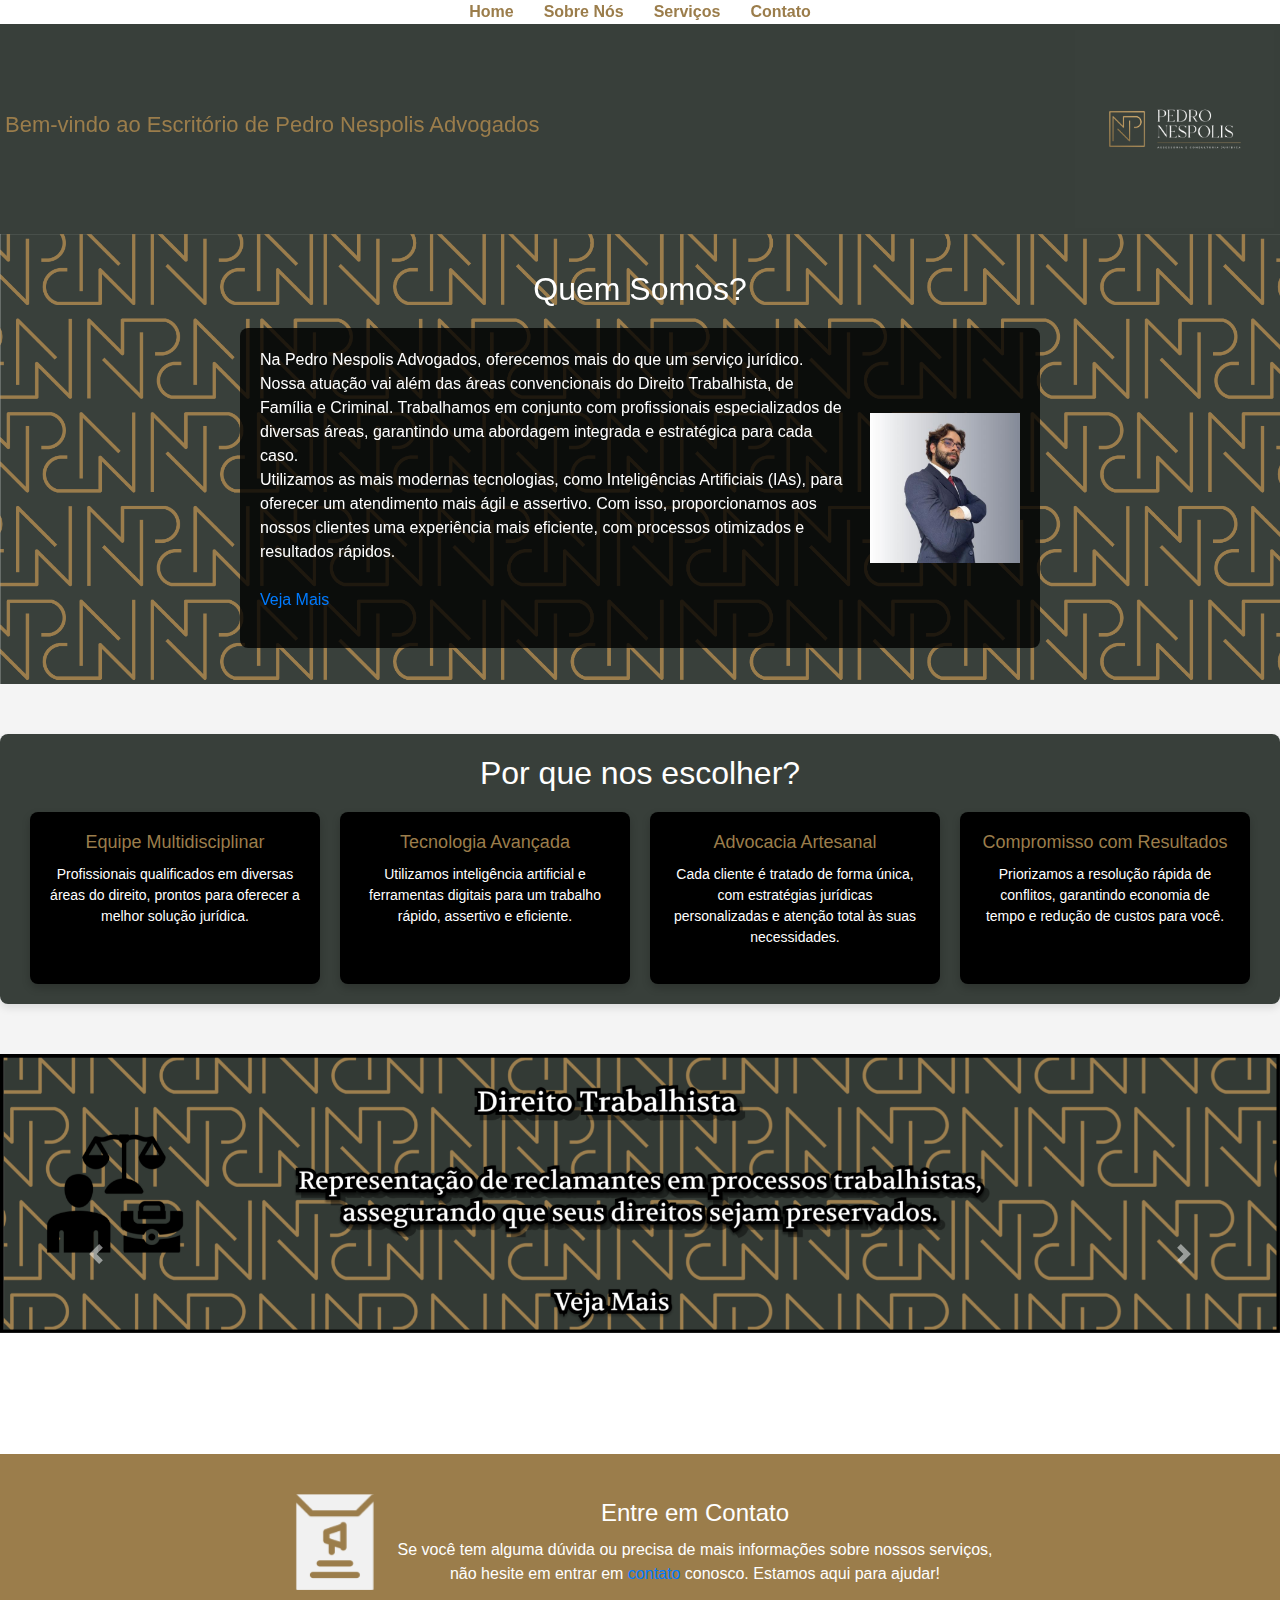
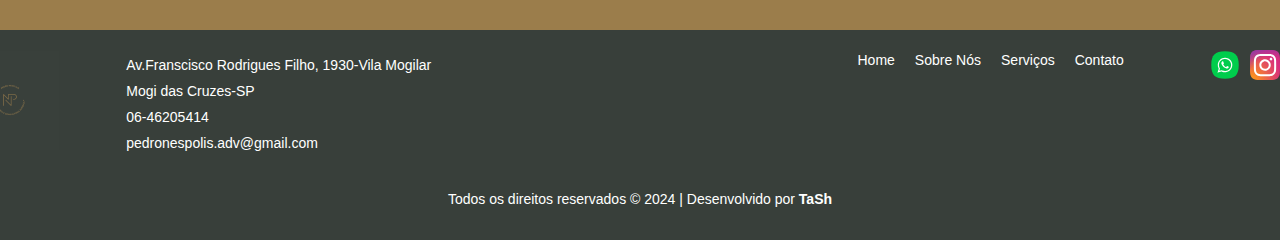
==== commit 34a75cb9: "Alterei o Footer na parte do e-mail e nav e tentei arrumar o menu" ====
--- a/index.html
+++ b/index.html
@@ -20,7 +20,7 @@
                 <span></span>
             </div>
             <ul data-aos="fade-left">
-                <li><a href="#home">Home</a></li>
+                <li><a href="index.html">Home</a></li>
                 <li><a href="sobrenós.html">Sobre Nós</a></li>
                 <li><a href="servicos.html">Serviços</a></li>
                 <li class="dropdown">
--- a/css/style.css
+++ b/css/style.css
@@ -292,7 +292,7 @@
     width: auto; /* Mantém a proporção da imagem */
 }
 
-.footer-info {
+.footer-info{
     text-align: left;
     color: white;
     transform:translate(-160px);
@@ -305,7 +305,14 @@
     line-height: 1.5;
     
 }
-
+.footer-info a{
+    color: white;
+    text-decoration: none;
+}
+.footer-info a:hover{
+    color: white;
+    text-decoration: none;
+}
 .footer-nav {
     display: flex;
     gap: 20px;
@@ -319,6 +326,10 @@
     color: white;
     font-size: 14px;
     line-height: 1.5;
+}
+.footer-nav a:hover{
+    color: white;
+    text-decoration: none;
 }
 
 .footer-social {
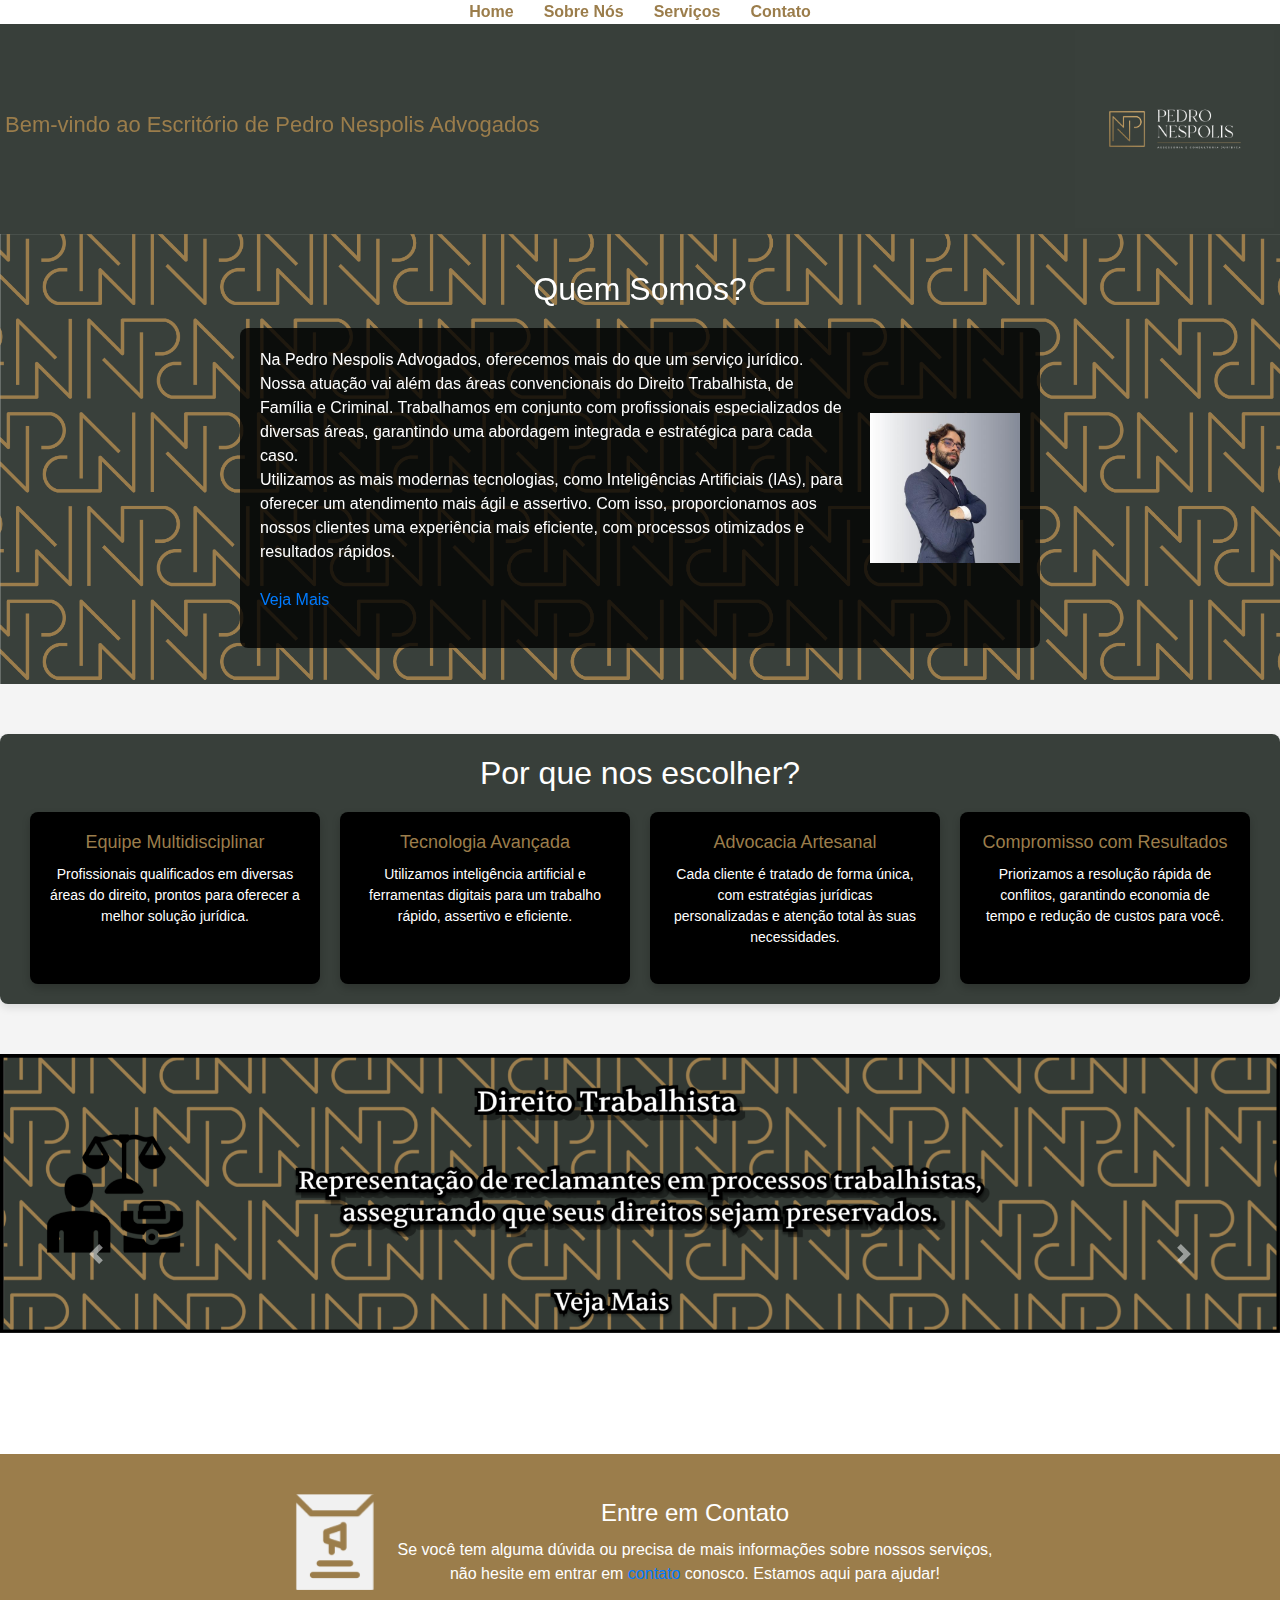
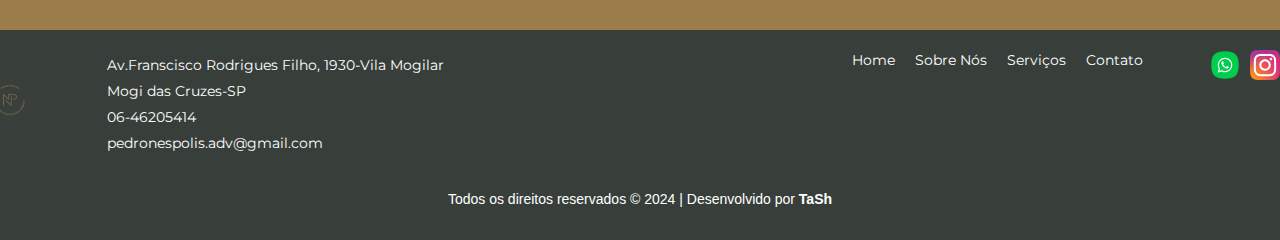
==== commit b76e5992: "Algumas alterações feitas, não consegui mexer no head e verificar se consegui linkar a font!" ====
--- a/index.html
+++ b/index.html
@@ -7,6 +7,9 @@
     <link rel="stylesheet" href="css/responsive.css">
     <link rel="stylesheet" href="https://unpkg.com/aos@2.3.1/dist/aos.css" />
     <link rel="stylesheet" href="https://stackpath.bootstrapcdn.com/bootstrap/4.5.2/css/bootstrap.min.css">
+    <link rel="preconnect" href="https://fonts.googleapis.com">
+    <link rel="preconnect" href="https://fonts.gstatic.com" crossorigin>
+    <link href="https://fonts.googleapis.com/css2?family=Montserrat&display=swap" rel="stylesheet">
     <title>Advogado</title>
 </head>
 <body>
--- a/css/style.css
+++ b/css/style.css
@@ -6,36 +6,44 @@
 }
 
 body{
-    font-family: Arial, Helvetica, sans-serif;
+    font-family: 'Montserrat', sans-serif;
     background-color: #F4F4F4;
 
 }
 
 
-header {
+header{
     background-color: white;
     padding: 20px 0;
     text-align: center;
-  }
-  
-  header ul {
+}
+  
+header ul {
     list-style: none;
     padding: 0;
     margin: 0;
     display: flex;
     justify-content: center;
-  }
-  
-  header ul li {
+    position: relative;
+}
+  
+header ul li {
     margin: 0 15px;
-  }
-  
-  header ul li a {
+    position: relative;
+}
+  
+header ul li a {
     text-decoration: none;
     color: #9B7D4B;
     font-weight: bold;
-  }
-  .dropdown {
+}
+  
+header ul li a:hover{
+    text-decoration: none;
+    color: #9B7D4B;
+}
+
+.dropdown {
     position: relative;
 }
 
@@ -293,6 +301,7 @@
 }
 
 .footer-info{
+    font-family: 'Montserrat', sans-serif;
     text-align: left;
     color: white;
     transform:translate(-160px);
@@ -322,6 +331,7 @@
 }
 
 .footer-nav a {
+    font-family: 'Montserrat', sans-serif;
     text-decoration: none;
     color: white;
     font-size: 14px;
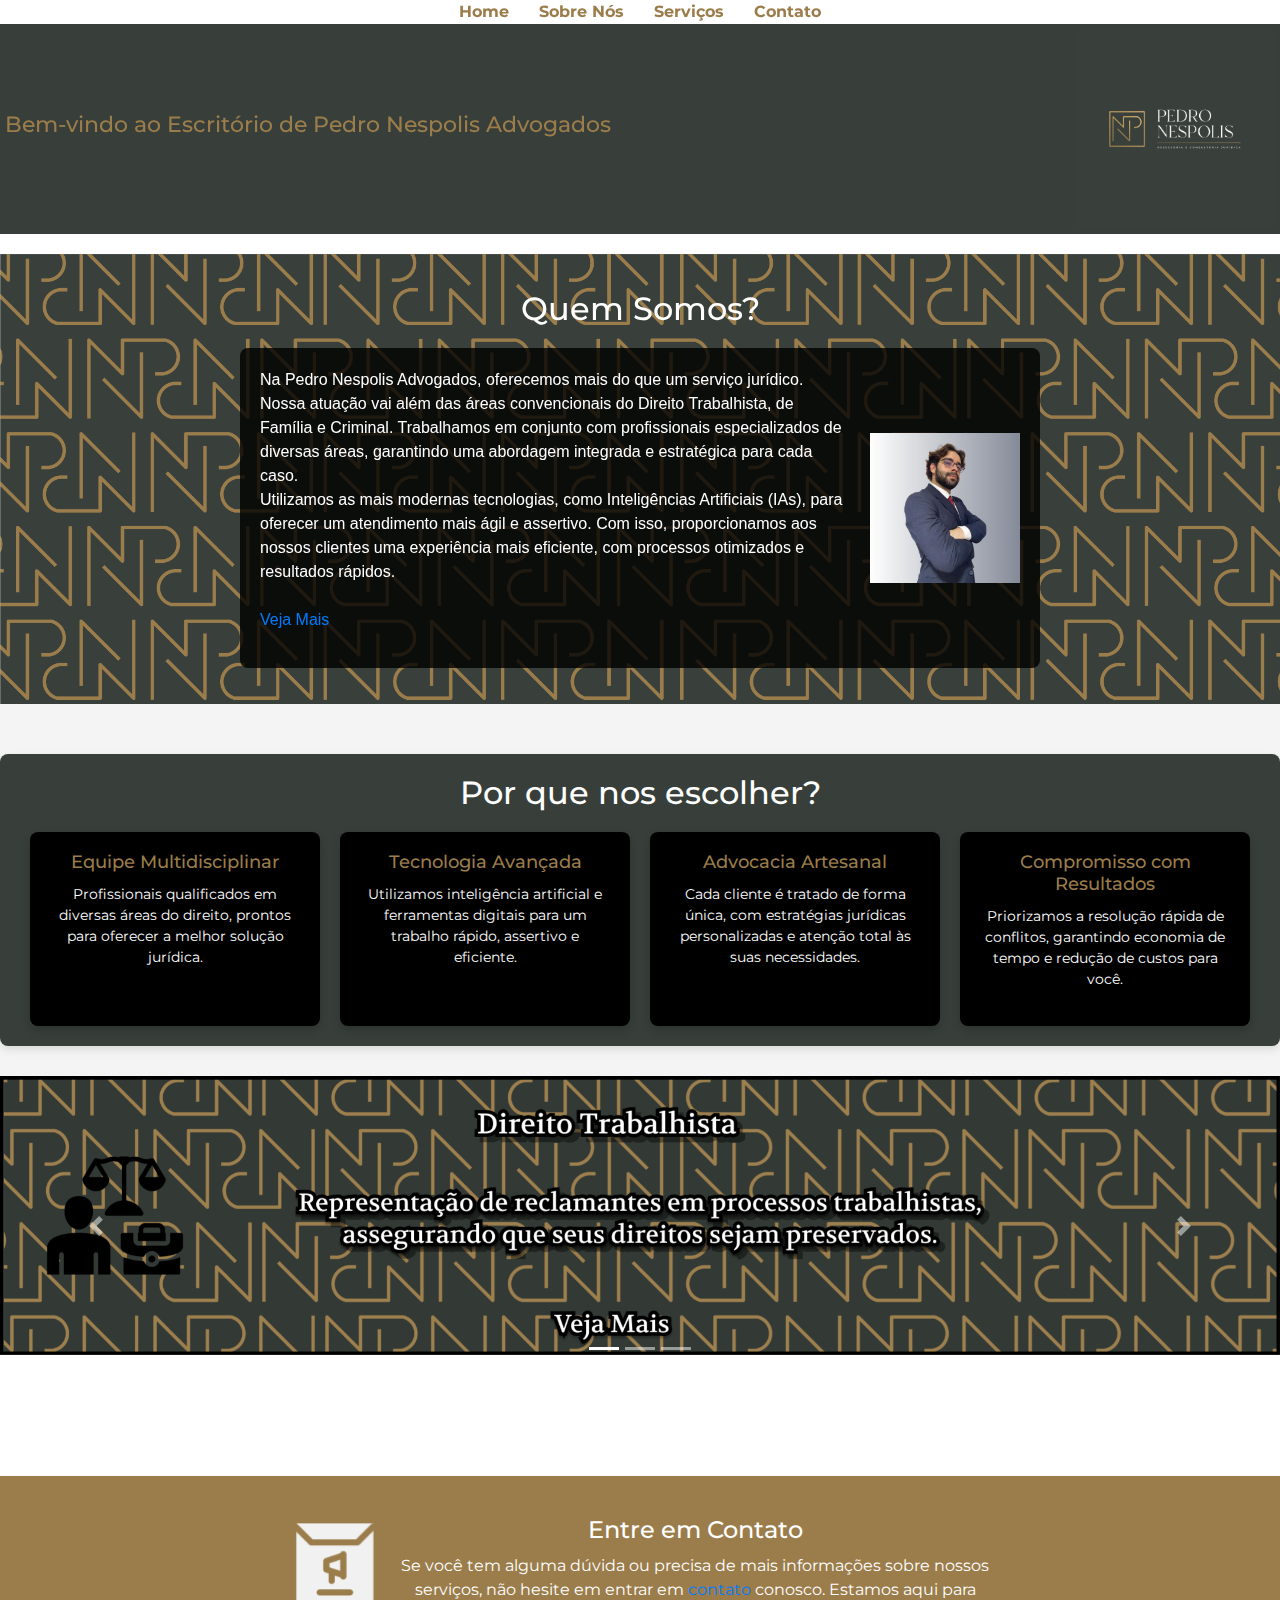
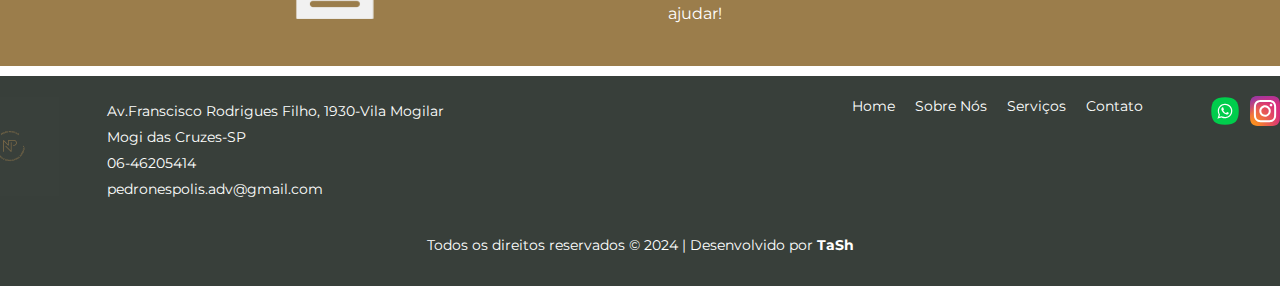
==== commit 433c4aa2: "Site Pronto" ====
--- a/index.html
+++ b/index.html
@@ -9,8 +9,11 @@
     <link rel="stylesheet" href="https://stackpath.bootstrapcdn.com/bootstrap/4.5.2/css/bootstrap.min.css">
     <link rel="preconnect" href="https://fonts.googleapis.com">
     <link rel="preconnect" href="https://fonts.gstatic.com" crossorigin>
-    <link href="https://fonts.googleapis.com/css2?family=Montserrat&display=swap" rel="stylesheet">
-    <title>Advogado</title>
+    <link rel="preconnect" href="https://fonts.googleapis.com">
+<link rel="preconnect" href="https://fonts.gstatic.com" crossorigin>
+<link href="https://fonts.googleapis.com/css2?family=Montserrat:ital,wght@0,100..900;1,100..900&display=swap" rel="stylesheet">
+
+    <title>Pedro Nespolis Advogados</title>
 </head>
 <body>
    
@@ -31,7 +34,7 @@
                     <div class="dropdown-content">
                         <a href="https://api.whatsapp.com/send/?phone=%2B5511998701465&text&type=phone_number&app_absent=0" target="_blank">WhatsApp</a>
                         <a href="mailto:pedronespolis.adv@gmail.com">Email</a>
-                        <a href="https://instagram.com/yourprofile" target="_blank">Instagram</a>
+                        <a href="https://www.instagram.com/eusouoopedro?igsh=c3NucjBobXl5dXJr" target="_blank">Instagram</a>
                         <a href="https://www.linkedin.com/in/pedro-nespolis-b517612b5/" target="_blank">LinkedIn</a>
                     </div>
                 </li>
@@ -152,7 +155,7 @@
 			</nav>
 			<div class="footer-social">
 				<a href="https://api.whatsapp.com/send/?phone=%2B5511998701465&text&type=phone_number&app_absent=0" target="_blank"><img src="images/whats_footer.svg" alt="WhatsApp"></a>
-				<a href="https://instagram.com" target="_blank"><img src="images/insta_footer.svg" alt="Instagram"></a>
+				<a href="https://www.instagram.com/eusouoopedro?igsh=c3NucjBobXl5dXJr" target="_blank"><img src="images/insta_footer.svg" alt="Instagram"></a>
 				<a href="https://www.linkedin.com/in/pedro-nespolis-b517612b5/" target="_blank"><img src="images/linkedin.svg" alt="LinkedIn"></a>
 			</div>
 		</div>
--- a/css/style.css
+++ b/css/style.css
@@ -9,6 +9,18 @@
     font-family: 'Montserrat', sans-serif;
     background-color: #F4F4F4;
 
+}
+h1, h2, h3, h4, h5, h6,
+header ul li a,
+.dropdown-content a,
+.quadrado h3,
+.quadrado p,
+#entre-em-contato h2,
+#entre-em-contato p,
+.footer-info,
+.footer-nav a,
+.footer-credits p {
+    font-family: 'Montserrat', sans-serif;
 }
 
 
@@ -85,6 +97,7 @@
     display: flex;
     justify-content: space-between;
     align-items: center;
+    margin-bottom: 20px;
 }
 .logo-container h2{
     color:#9B7D4B;
@@ -172,6 +185,7 @@
     border-radius: 8px; 
     box-shadow: 0 4px 8px rgba(0, 0, 0, 0.1); 
     position: relative; 
+    margin-bottom: -20px;
 }
 
 /* Título da seção */
@@ -216,20 +230,24 @@
     font-size: 14px;
     line-height: 1.5;
 }
-.carousel{
+/* Adiciona margem inferior ao carrossel */
+.carousel {
     margin: 0;
     width: 100%;
-    height: 400px; 
+    height: 300px; 
     padding: 0;
-    
+    margin-bottom: 50px; /* Aumenta o espaçamento abaixo do carrossel */
 }
 
 #entre-em-contato {
     background-color: #9B7D4B; 
     padding: 40px 0; 
     display: flex;
-    justify-content: center; 
-}
+    justify-content: center;
+    margin-top: 50px; /* Aumenta o espaçamento superior para garantir que não fique colado */
+    margin-bottom: 10px; /* Mantém o espaçamento inferior */
+}
+
 
 #entre-em-contato .container {
     display: flex;
--- a/css/responsive.css
+++ b/css/responsive.css
@@ -4,48 +4,56 @@
     padding: 0;
 }
 
-/* Certifica-se de que o header não tenha margem ou padding */
 header {
     margin: 0;
     padding: 0;
 }
 
 .menu-hamburger {
-    display: none; /* Inicialmente escondido */
-}
-
-/* Esconde o menu padrão em todas as telas menores que 1024px */
+    display: none;
+}
+
+/* Ajustes para telas menores que 1024px */
 @media (max-width: 1024px) {
-    /* Esconde o menu padrão */
     nav ul {
-        display: none !important; /* Esconde o menu padrão */
-    }
-
-    /* Ajustar o .logo-container */
+        display: none !important;
+    }
+
     .logo-container {
-        padding: 0; /* Remove todo o padding */
-        height: auto; /* Ajusta a altura conforme necessário */
-        background-color: #383F3A; /* Cor de fundo do container verde */
+        padding: 60px;
+        height: auto;
+        background-color: #383F3A;
         display: flex;
         justify-content: center;
-        align-items: center; /* Centraliza verticalmente */
+        align-items: center;
         position: relative;
-        width: 100%; /* Garante que ocupe toda a largura */
-        margin: 0; /* Remove margem */
-    }
-
-    /* Mostrar o menu hambúrguer */
+        width: 100%;
+        margin-bottom: 10px;
+    }
+
+    .logo-container h2 {
+        font-size: 16px;
+        text-align: left;
+        margin-left: -55px;
+    }
+
+    .logo img {
+        height: 180px !important;
+        width: auto !important;
+        margin-right: -60px;
+    }
+
     .menu-hamburger {
-        display: flex !important; /* Garante que o menu hambúrguer apareça */
+        display: flex !important;
         flex-direction: column;
         cursor: pointer;
         width: 30px;
         height: 20px;
         justify-content: space-between;
         position: absolute;
-        top: 20px; /* Ajusta para centralizar verticalmente */
+        top: 20px;
         right: 20px;
-        z-index: 1001; /* Garante que esteja acima de outros elementos */
+        z-index: 1001;
     }
 
     .menu-hamburger span {
@@ -55,7 +63,6 @@
         border-radius: 2px;
     }
 
-    /* Estilos para mostrar o menu quando a classe .active for adicionada */
     nav ul.active {
         display: flex !important;
         flex-direction: column;
@@ -71,38 +78,37 @@
 
     nav ul li {
         margin: 25px 0;
-        padding: 5px 25px; /* Adiciona espaçamento horizontal */
-    }
-
-    /* Ajustar título principal */
+        padding: 5px 25px;
+    }
+
+    .imagem-container {
+        margin-bottom: 10px;
+    }
+
+    .box-container {
+        margin: 15px 0;
+    }
+
     .titulo-principal {
-        font-size: 24px;
+        margin-bottom: 10px;
+    }
+
+    .quadrados-container {
         padding: 10px;
-        background-color: rgba(0, 0, 0, 0.6); /* Fundo para melhorar a legibilidade */
-        border-radius: 5px;
-    }
-
-    /* Ajustar imagens internas */
-    .imagem-interna {
-        max-width: 100px;
-    }
-
-    /* Ajustar entre em contato */
-    #entre-em-contato .texto-container {
-        padding: 10px;
-    }
-
-    /* Ajustar seção 'Por que nos escolher' */
-    .quadrados-container {
-        padding: 0 10px;
-        flex-direction: column;
-    }
-
-    /* Ajustar footer */
+        flex-direction: column;
+        gap: 10px;
+    }
+
+    .quadrado {
+        width: 100%;
+        padding: 15px;
+        box-sizing: border-box;
+    }
+
     .footer-container {
         flex-direction: column;
         align-items: center;
-        text-align: center; /* Centralizar conteúdo */
+        text-align: center;
     }
 
     .footer-info,
@@ -111,7 +117,6 @@
         margin-top: 20px;
     }
 
-    /* Esconde o carrossel no mobile */
     #carrossel {
         display: none;
     }
@@ -119,12 +124,6 @@
 
 /* Estilos para telas menores que 768px */
 @media (max-width: 768px) {
-    /* Esconde o menu padrão para garantir que apenas o hambúrguer seja visível */
-    nav ul {
-        display: none !important; /* Garante que o menu padrão esteja oculto */
-    }
-
-    /* Ajustar padding do menu hambúrguer */
     nav ul.active {
         display: flex;
         flex-direction: column;
@@ -141,49 +140,203 @@
         margin: 15px 0;
     }
 
-    /* Outros ajustes para telas menores que 768px */
-    /* Ajustar a logo */
     .logo img {
         height: 120px;
     }
 
-    /* Ajustar imagens internas */
     .imagem-interna {
         max-width: 100px;
     }
+
+    .quadrados-container {
+        gap: 15px;
+    }
+
+    .quadrado {
+        padding: 15px;
+    }
 }
 
 /* Estilos para telas menores que 480px */
 @media (max-width: 480px) {
-    /* Ajustar texto do box */
+    .imagem-container {
+        height: 300px;
+        margin-bottom: -40px;
+    }
+
+    .imagem-principal {
+        height: 100%;
+        width: 100%;
+        object-fit: cover;
+        position: absolute;
+        top: 0;
+        left: 0;
+    }
+
+    .titulo-principal {
+        font-size: 20px;
+        padding: 5px;
+        position: relative;
+        z-index: 2;
+    }
+
+    .box-container {
+        flex-direction: column;
+        align-items: center;
+        padding: 10px;
+        max-width: 90%;
+        margin: 10px 0;
+    }
+
+    .imagem-interna {
+        display: none;
+    }
+
     .box-texto p {
+        font-size: 10px;
+        line-height: 1.9;
+    }
+
+    .quadrados-container {
+        gap: 10px;
+    }
+
+    .quadrado {
+        padding: 10px;
+    }
+
+    .footer-container {
+        flex-direction: column;
+        align-items: center;
+        text-align: center;
+    }
+
+    .footer-logo {
+        margin-bottom: 20px;
+        transform: translateX(0);
+    }
+
+    .footer-logo img {
+        max-height: 80px;
+    }
+
+    .footer-info {
+        font-size: 12px;
+        transform: translate(0);
+        margin-bottom: 20px;
+    }
+
+    .footer-info p {
+        margin: 5px 0;
+    }
+
+    .footer-nav {
+        flex-direction: column;
+        gap: 10px;
+        transform: translate(0);
+        margin-bottom: 20px;
+    }
+
+    .footer-nav a {
+        font-size: 12px;
+    }
+
+    .footer-social {
+        gap: 15px;
+        transform: translate(0);
+    }
+
+    .footer-social a img {
+        width: 25px;
+        height: 25px;
+    }
+
+    .footer-credits {
+        font-size: 10px;
+    }
+}
+
+/* Estilos para o footer em telas menores que 1024px e maiores que 480px */
+@media (min-width: 481px) and (max-width: 1024px) {
+    .footer-container {
+        flex-direction: column;
+        align-items: center;
+        text-align: center;
+        padding: 20px 0;
+    }
+
+    .footer-logo {
+        margin-bottom: 10px;
+        transform: translateX(0);
+    }
+
+    .footer-logo img {
+        max-height: 100px;
+    }
+
+    .footer-info {
         font-size: 14px;
-    }
-
-    /* Ajustar tamanho da imagem interna */
-    .imagem-interna {
-        max-width: 80px;
-    }
-
-    /* Ajustar títulos */
-    .quadrado h3 {
-        font-size: 16px;
-    }
-
-    /* Ajustar fontes gerais */
-    .footer-info p,
-    .footer-nav a,
-    .footer-credits p {
-        font-size: 9px;
-    }
-}
-
-
-
-
-
-
-
-
-
-
+        margin-bottom: 10px;
+        transform: translate(0);
+    }
+
+    .footer-info p {
+        margin: 5px 0;
+    }
+
+    .footer-nav {
+        flex-direction: row;
+        justify-content: center;
+        gap: 20px;
+        margin-top: 10px;
+        transform: translate(0);
+    }
+
+    .footer-nav a {
+        font-size: 14px;
+    }
+
+    .footer-social {
+        gap: 15px;
+        margin-top: 10px;
+        transform: translate(0);
+    }
+
+    .footer-social a img {
+        width: 30px;
+        height: 30px;
+    }
+
+    .footer-credits {
+        font-size: 12px;
+        margin-top: 20px;
+    }
+}
+
+
+/* Ajuste específico para telas maiores que 1024px (desktop) */
+@media (min-width: 1024px) {
+    .carousel {
+        margin-bottom: 100px; /* Mais espaçamento abaixo do carrossel em telas maiores */
+    }
+
+    #entre-em-contato {
+        margin-top: 100px; /* Aumenta o espaçamento superior em telas maiores */
+    }
+}
+
+
+
+
+
+
+
+
+
+
+
+
+
+
+
+
